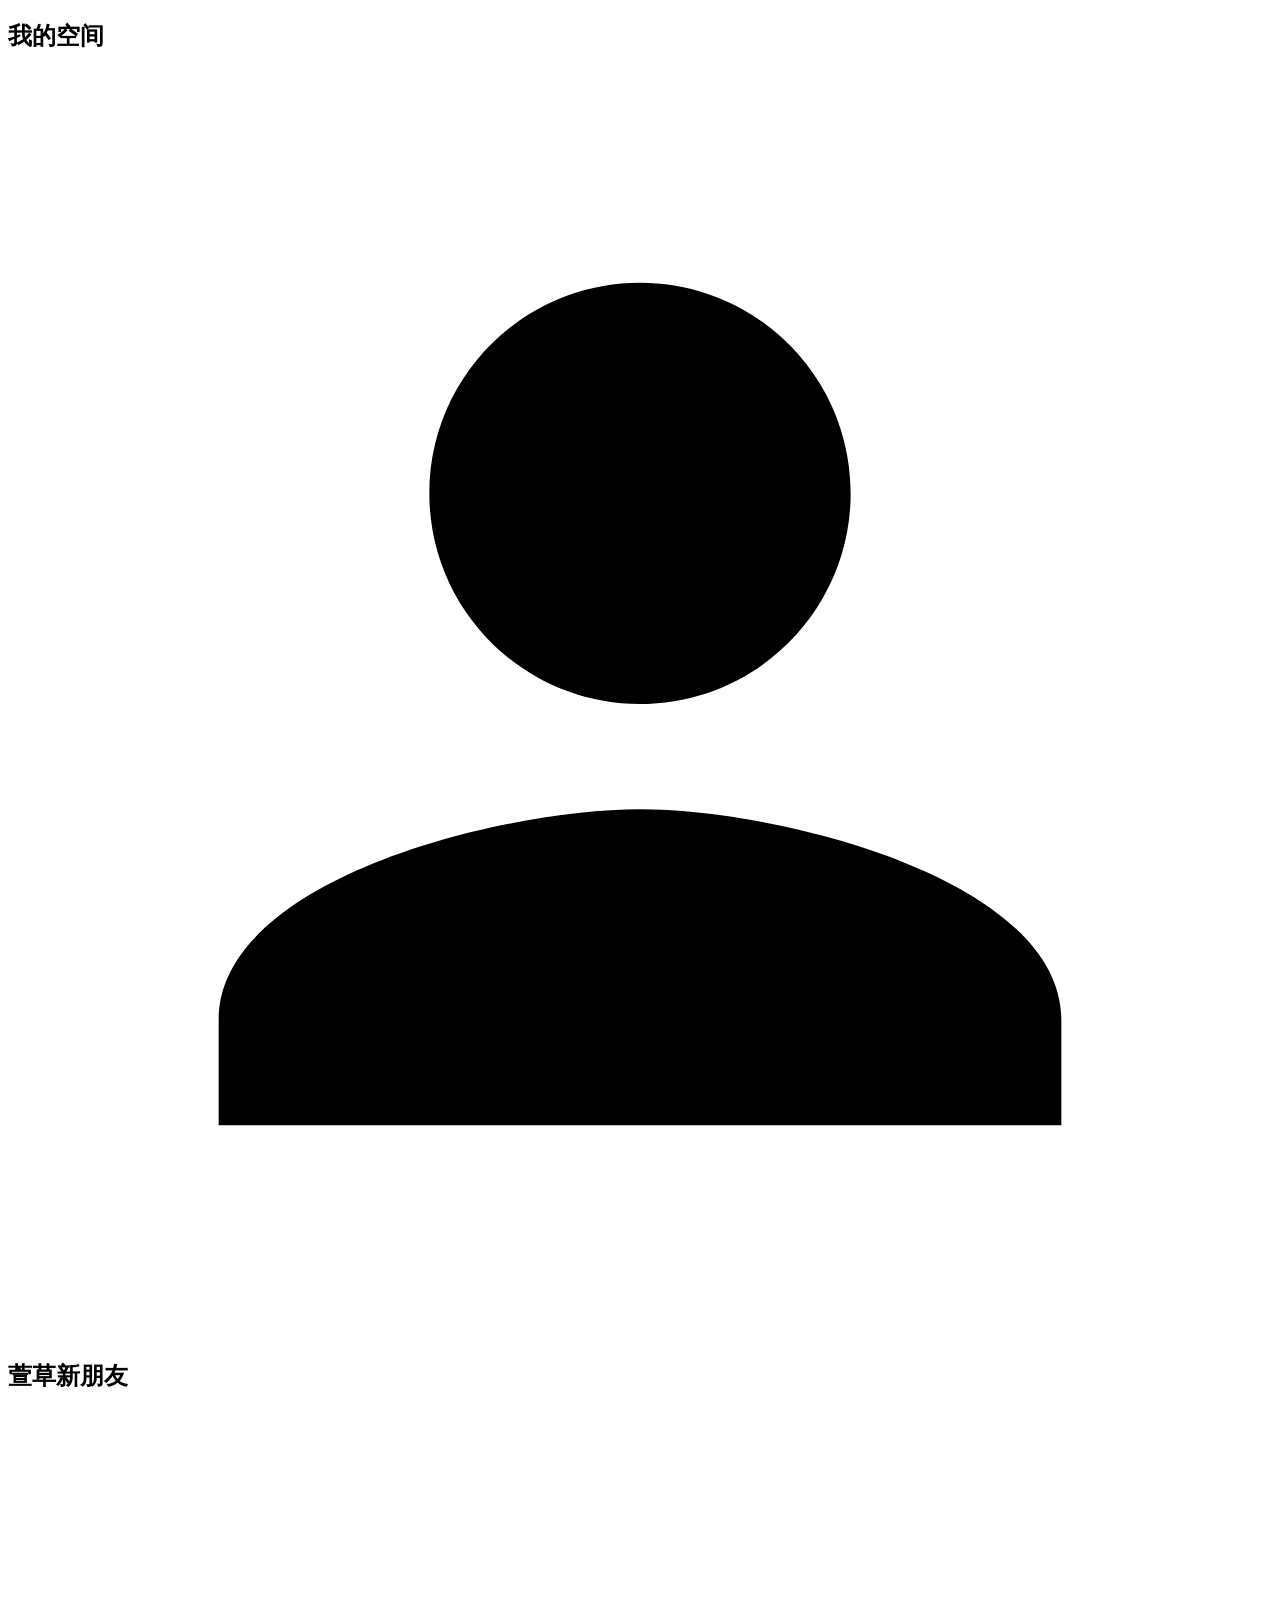
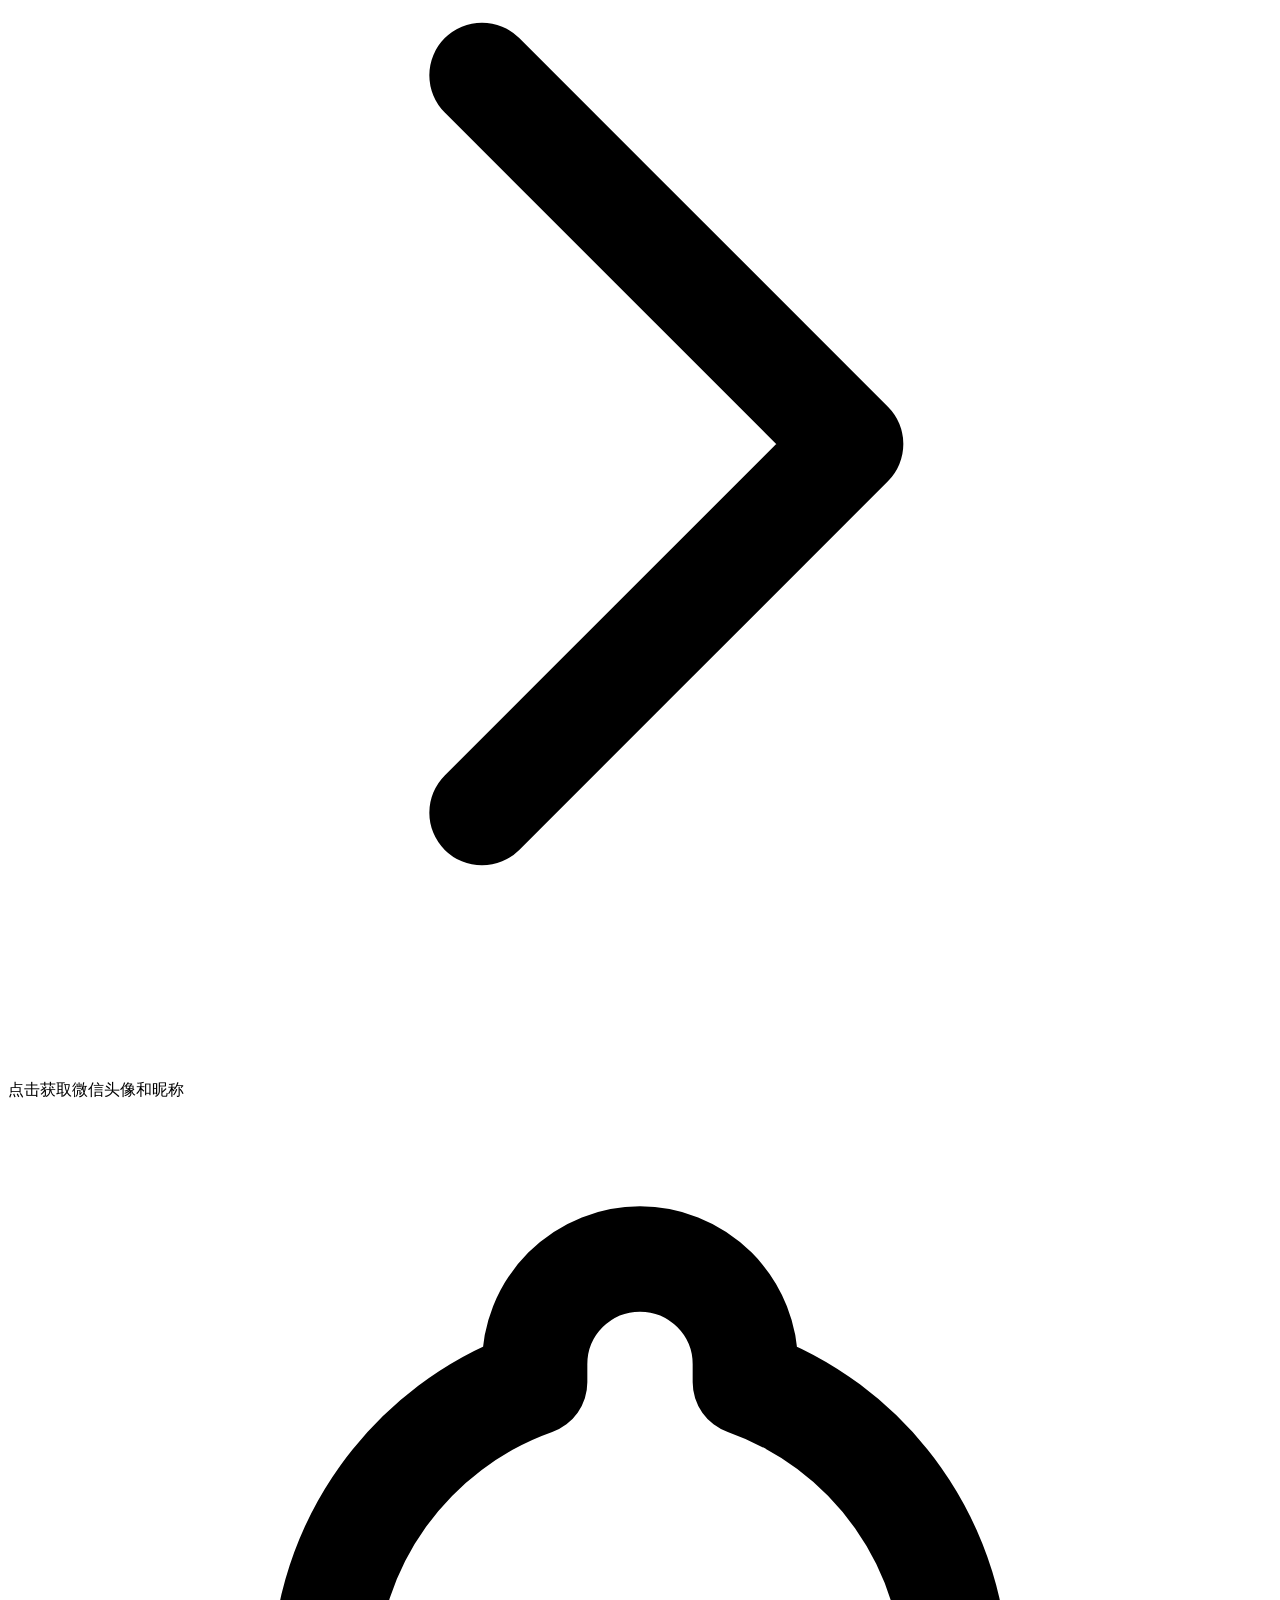
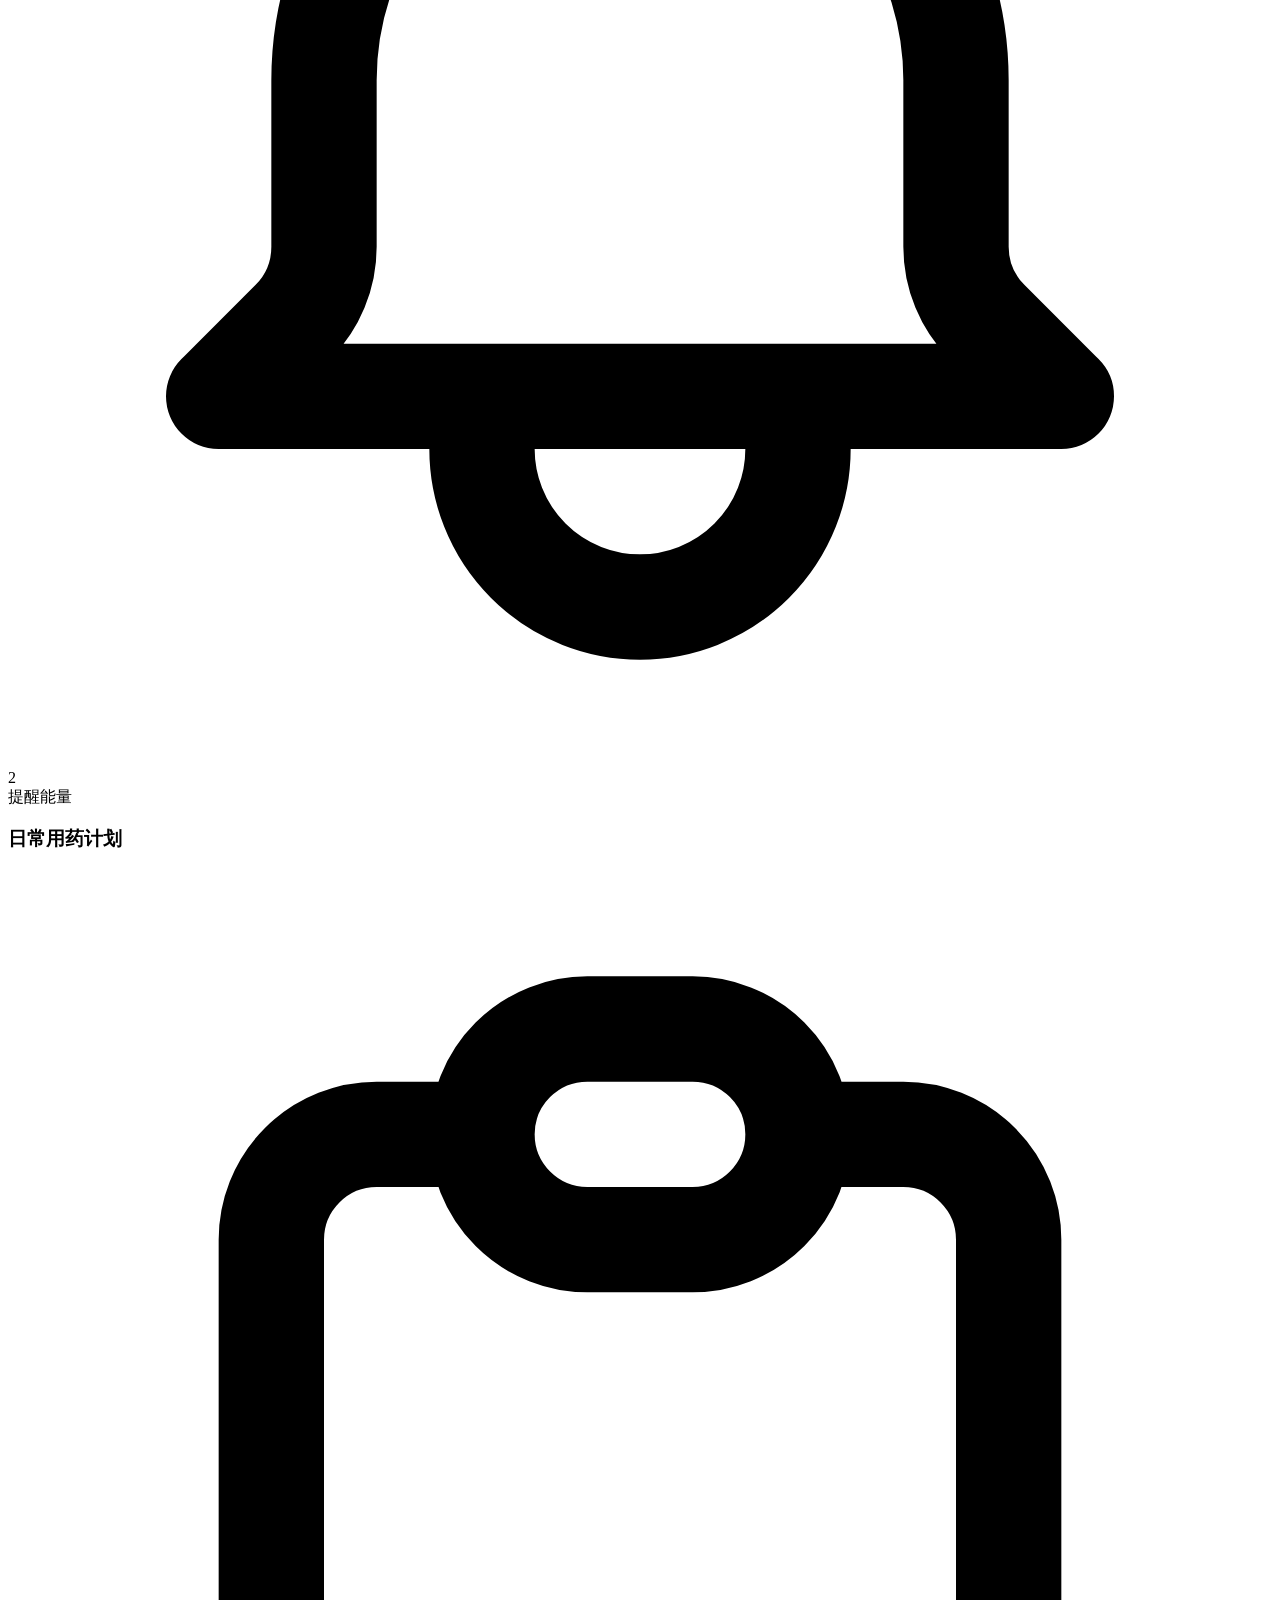
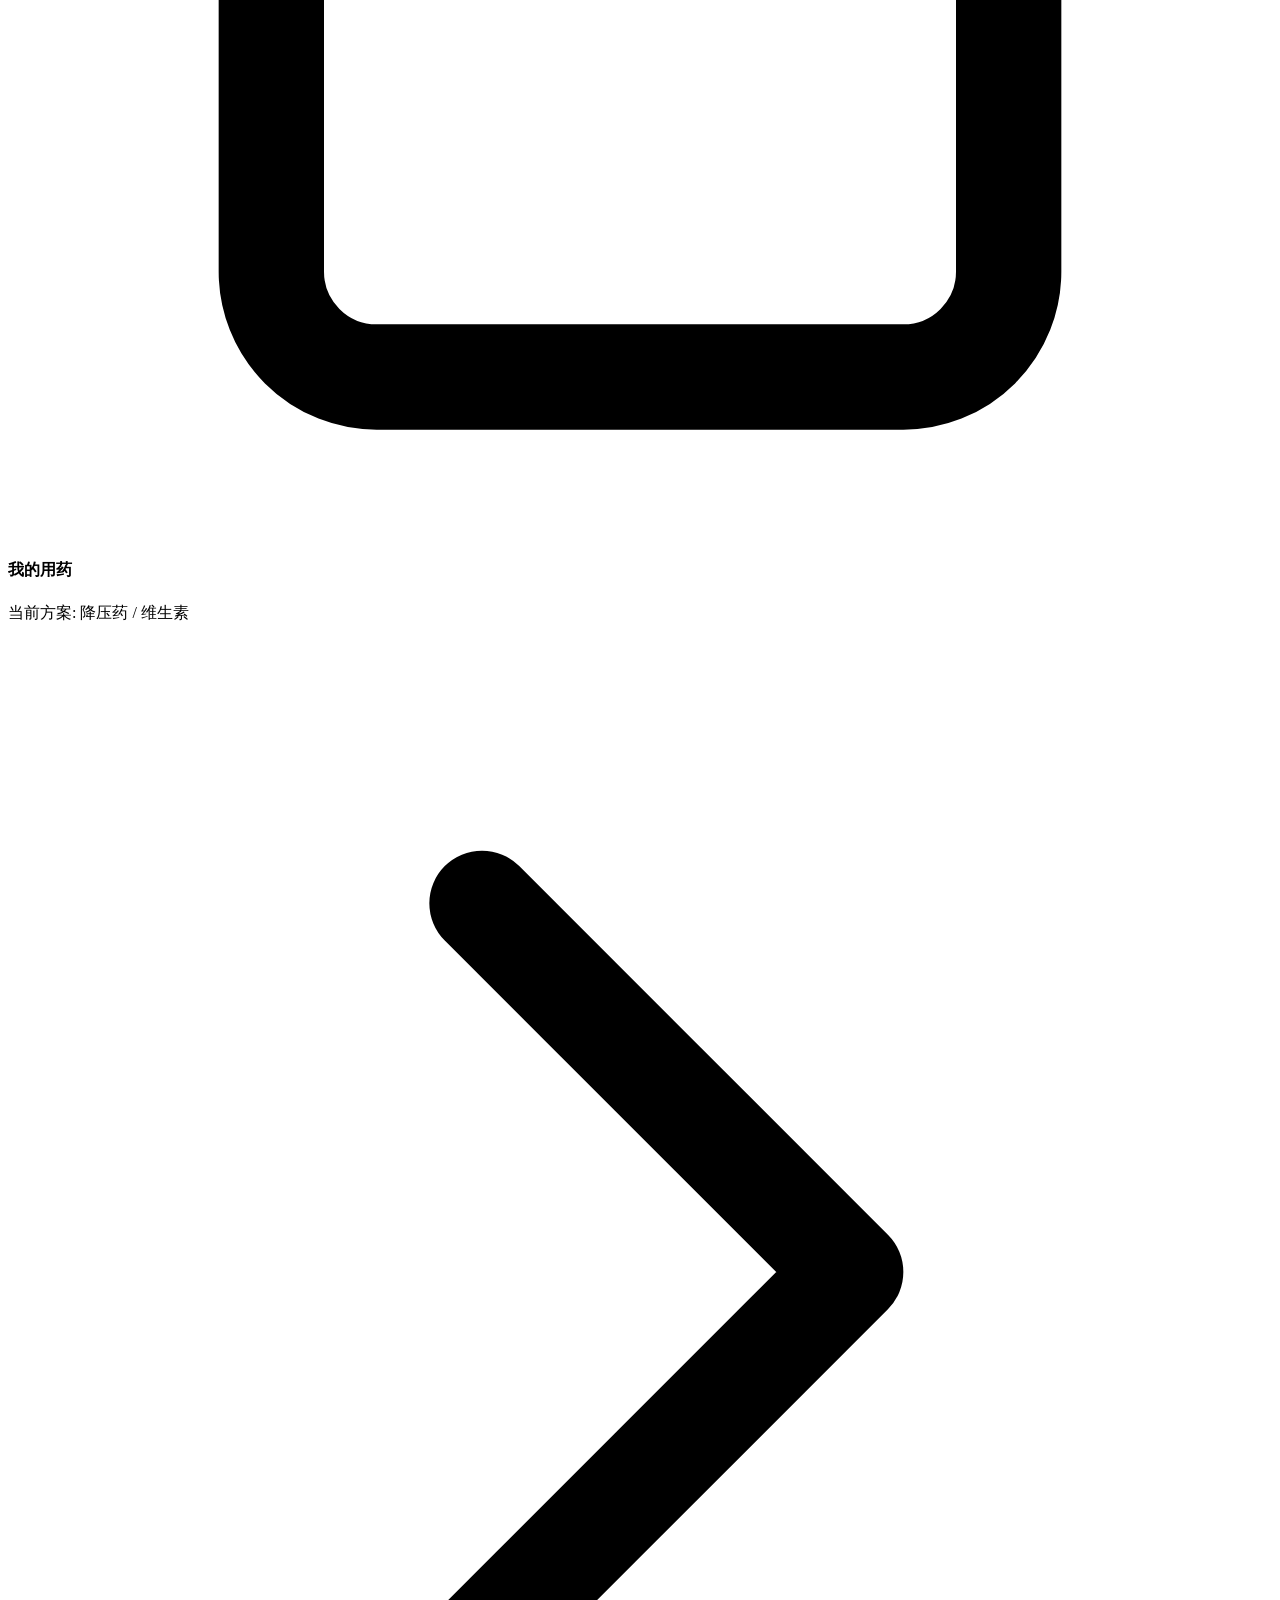
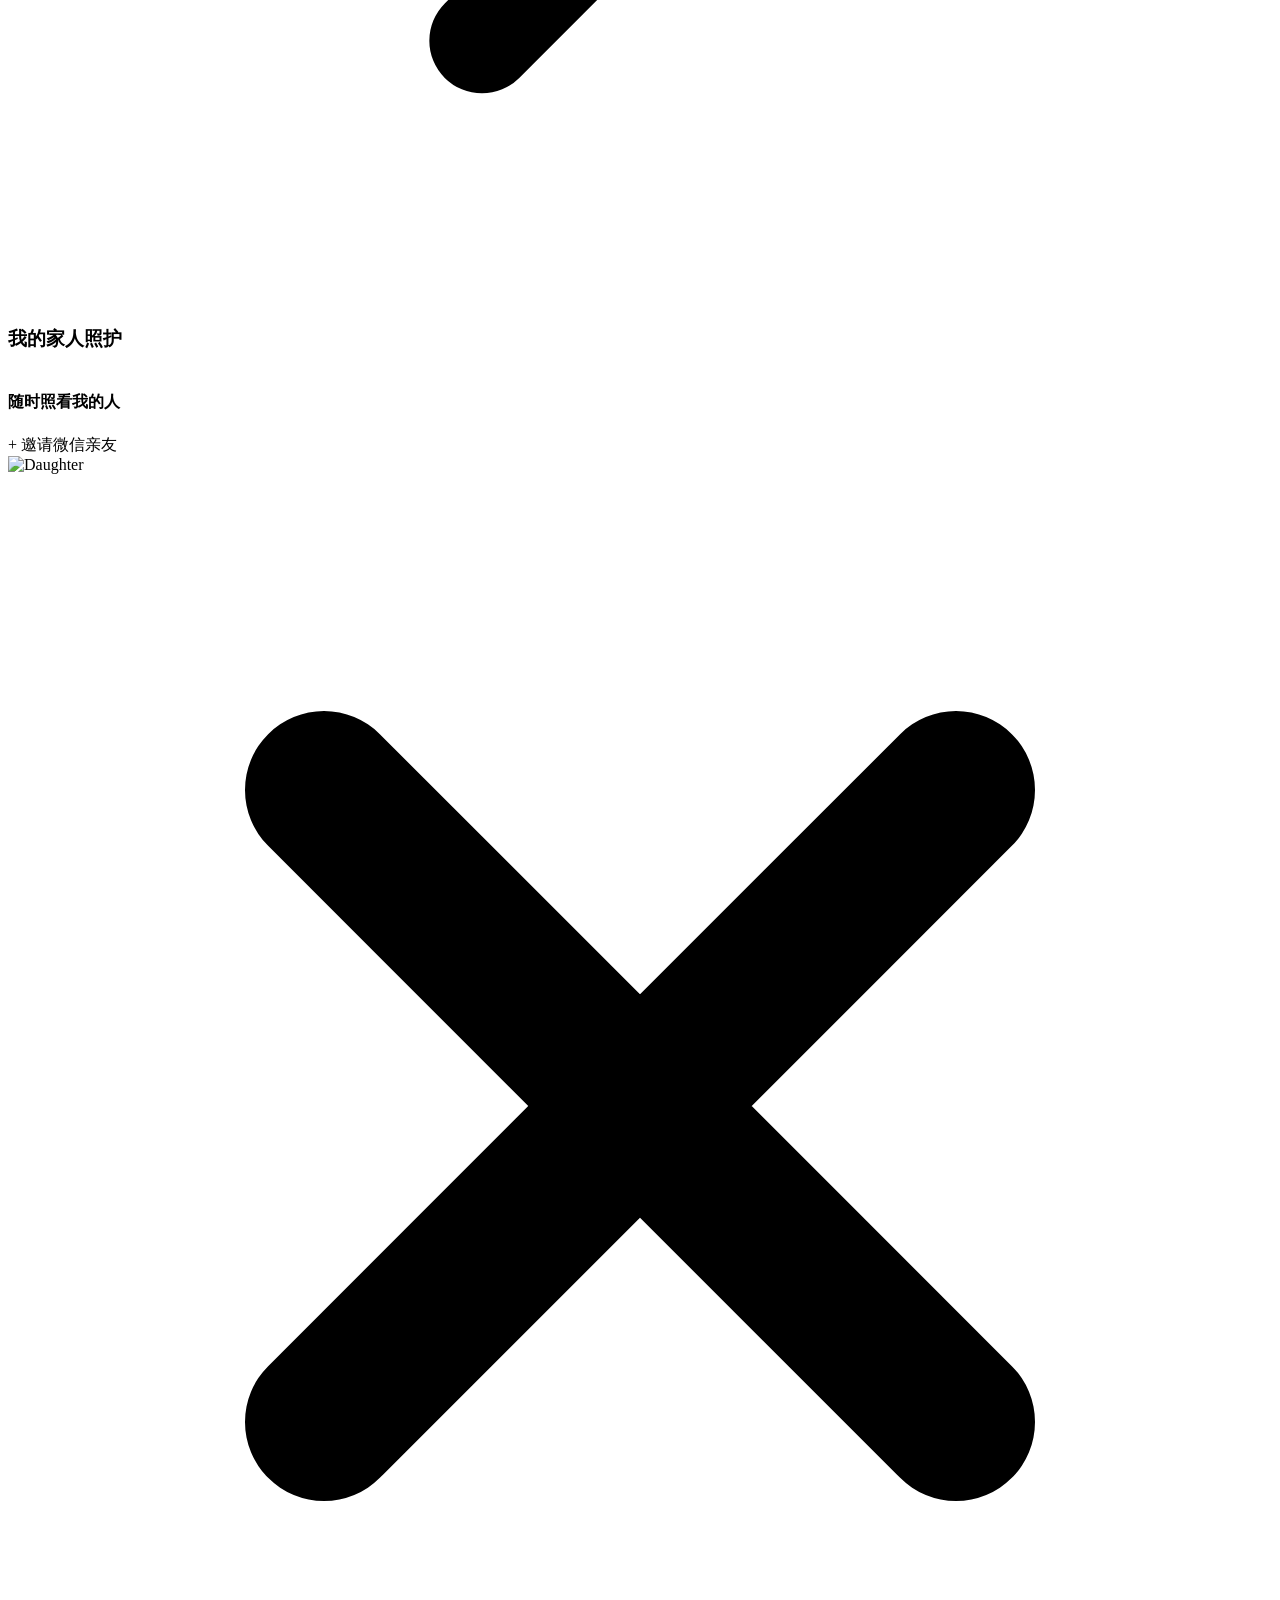
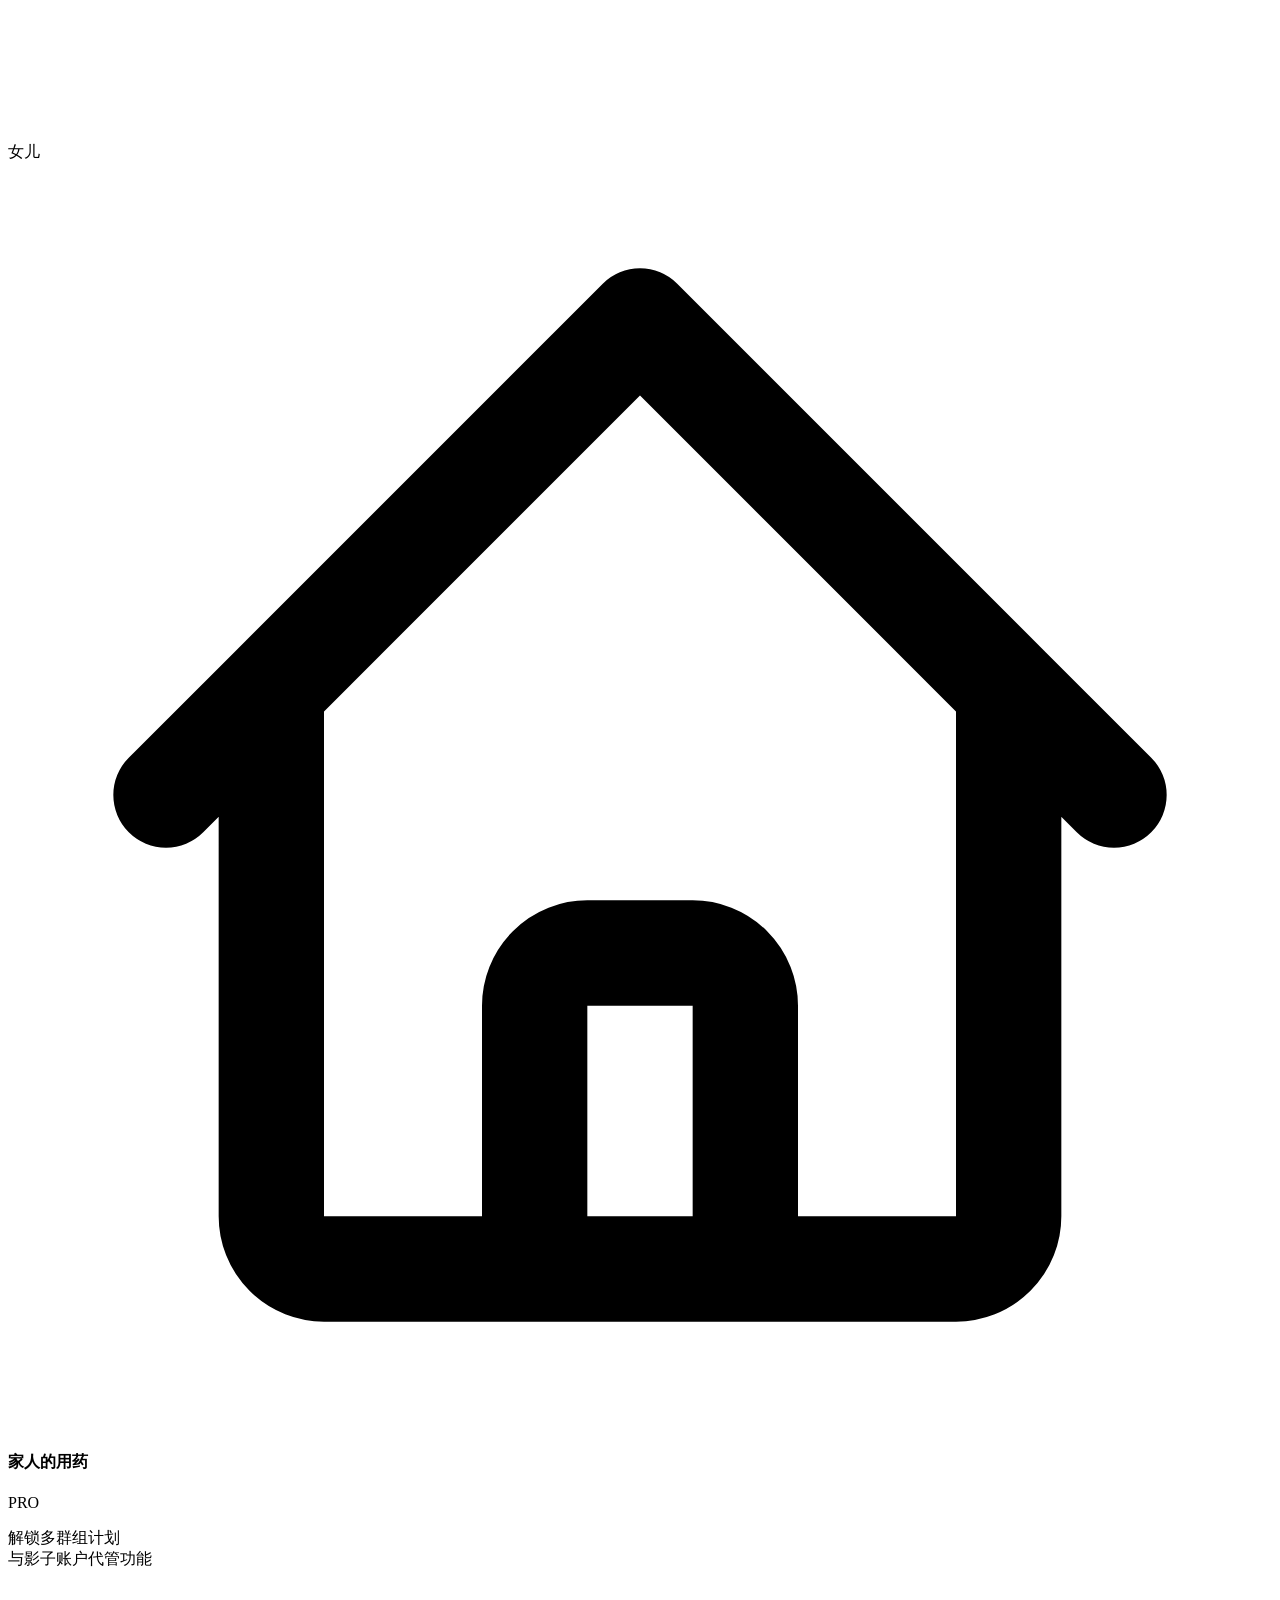
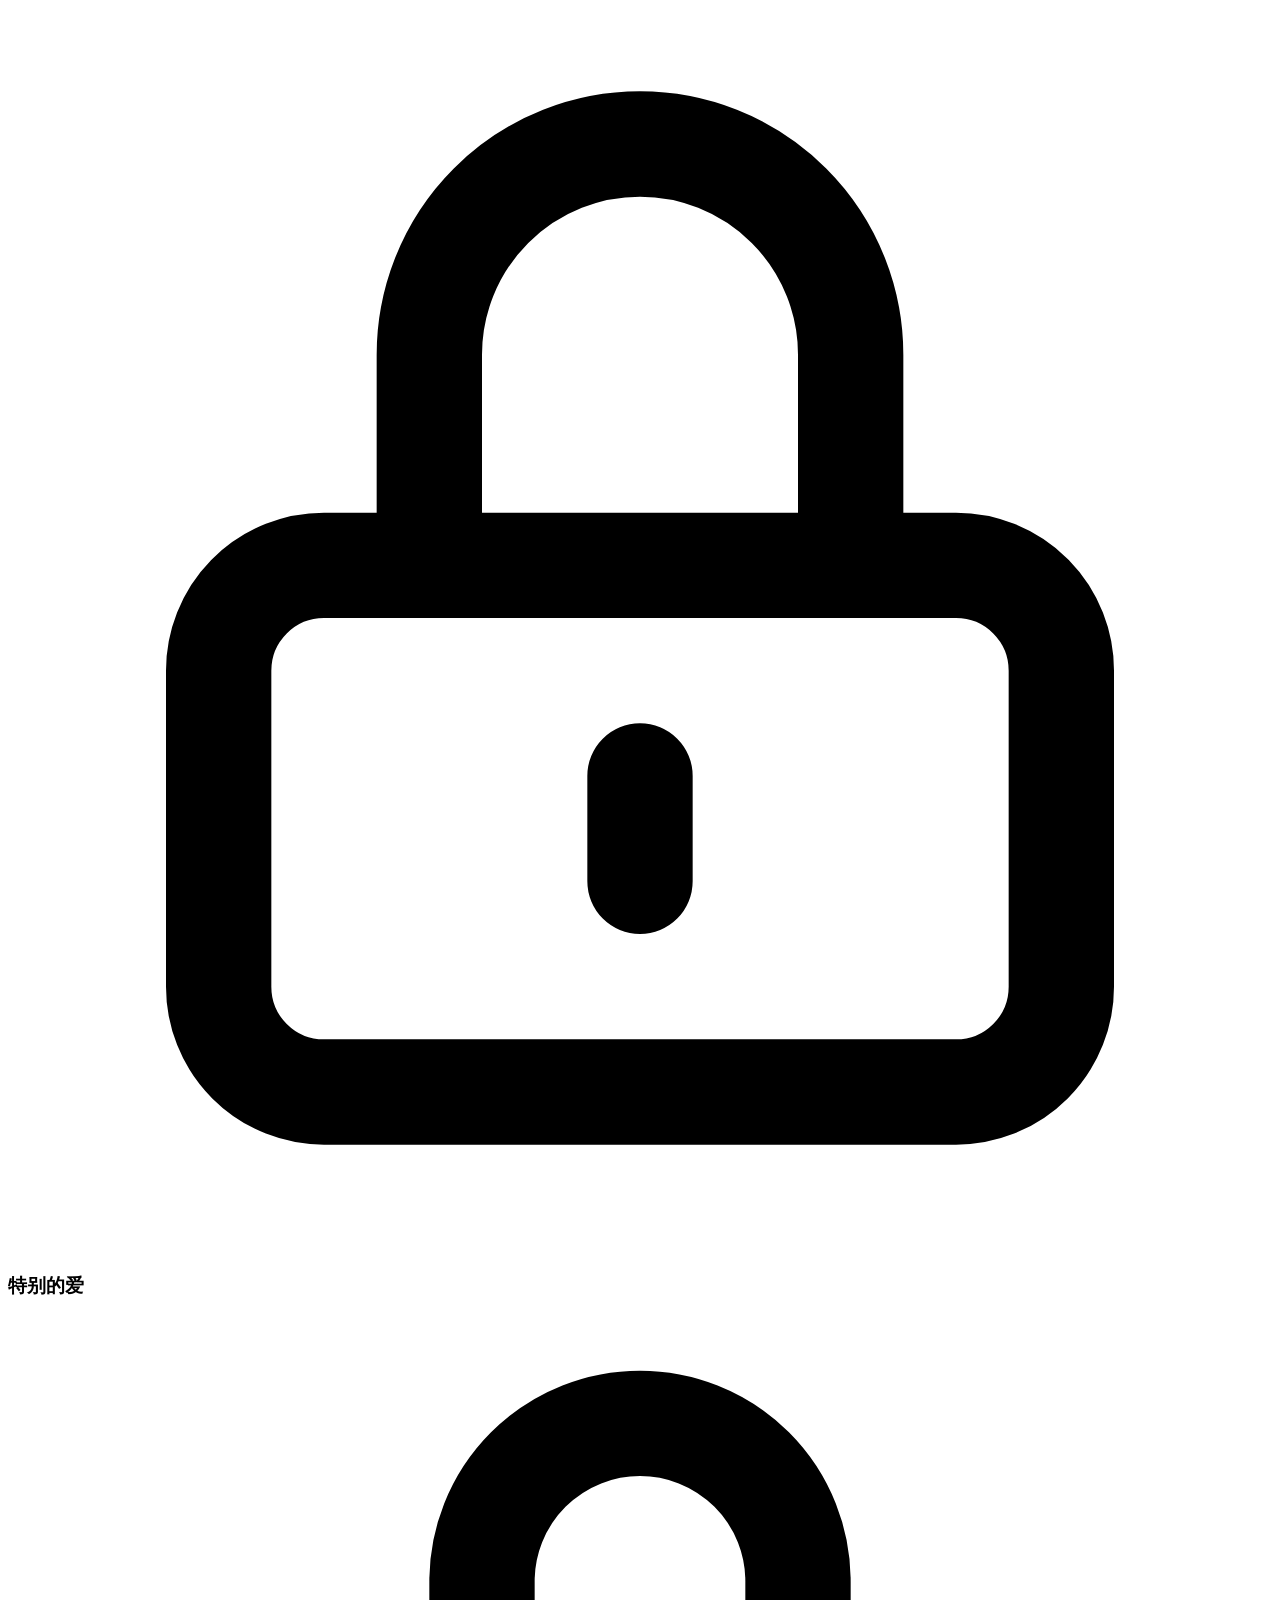
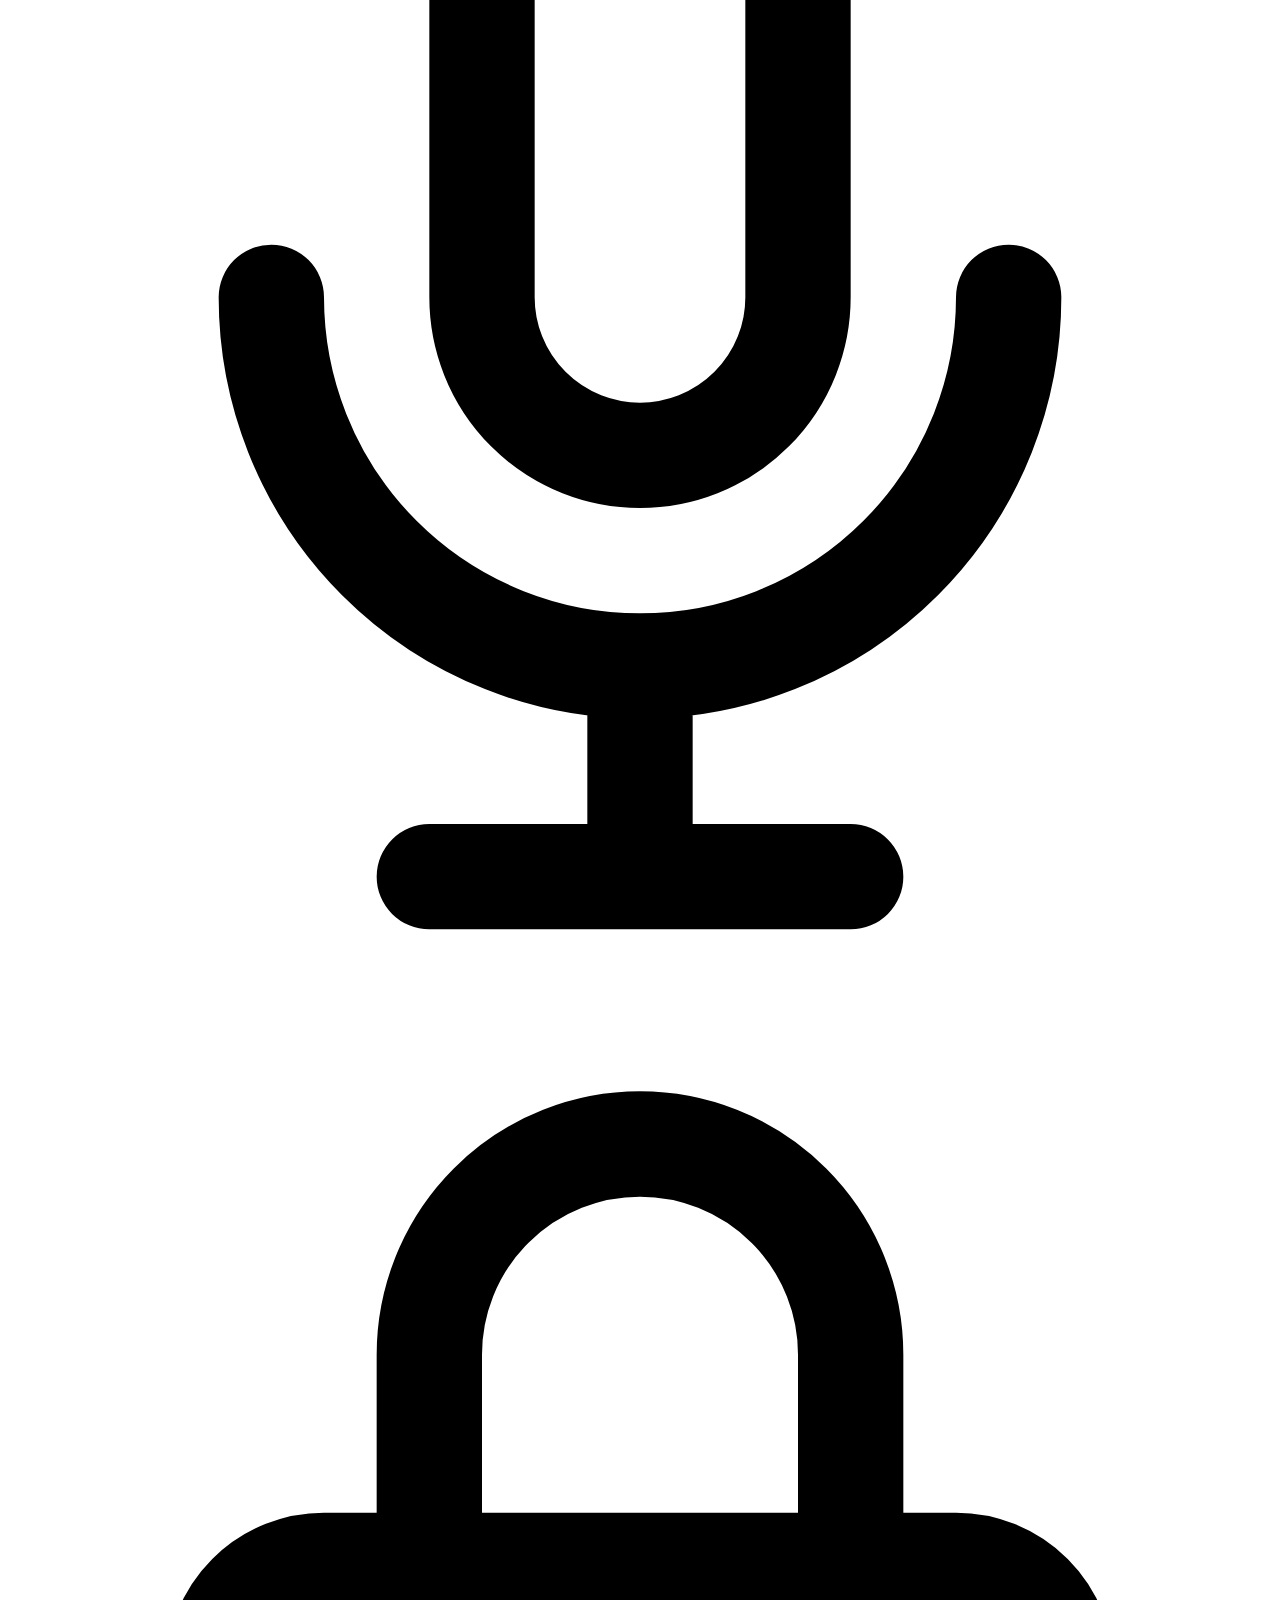
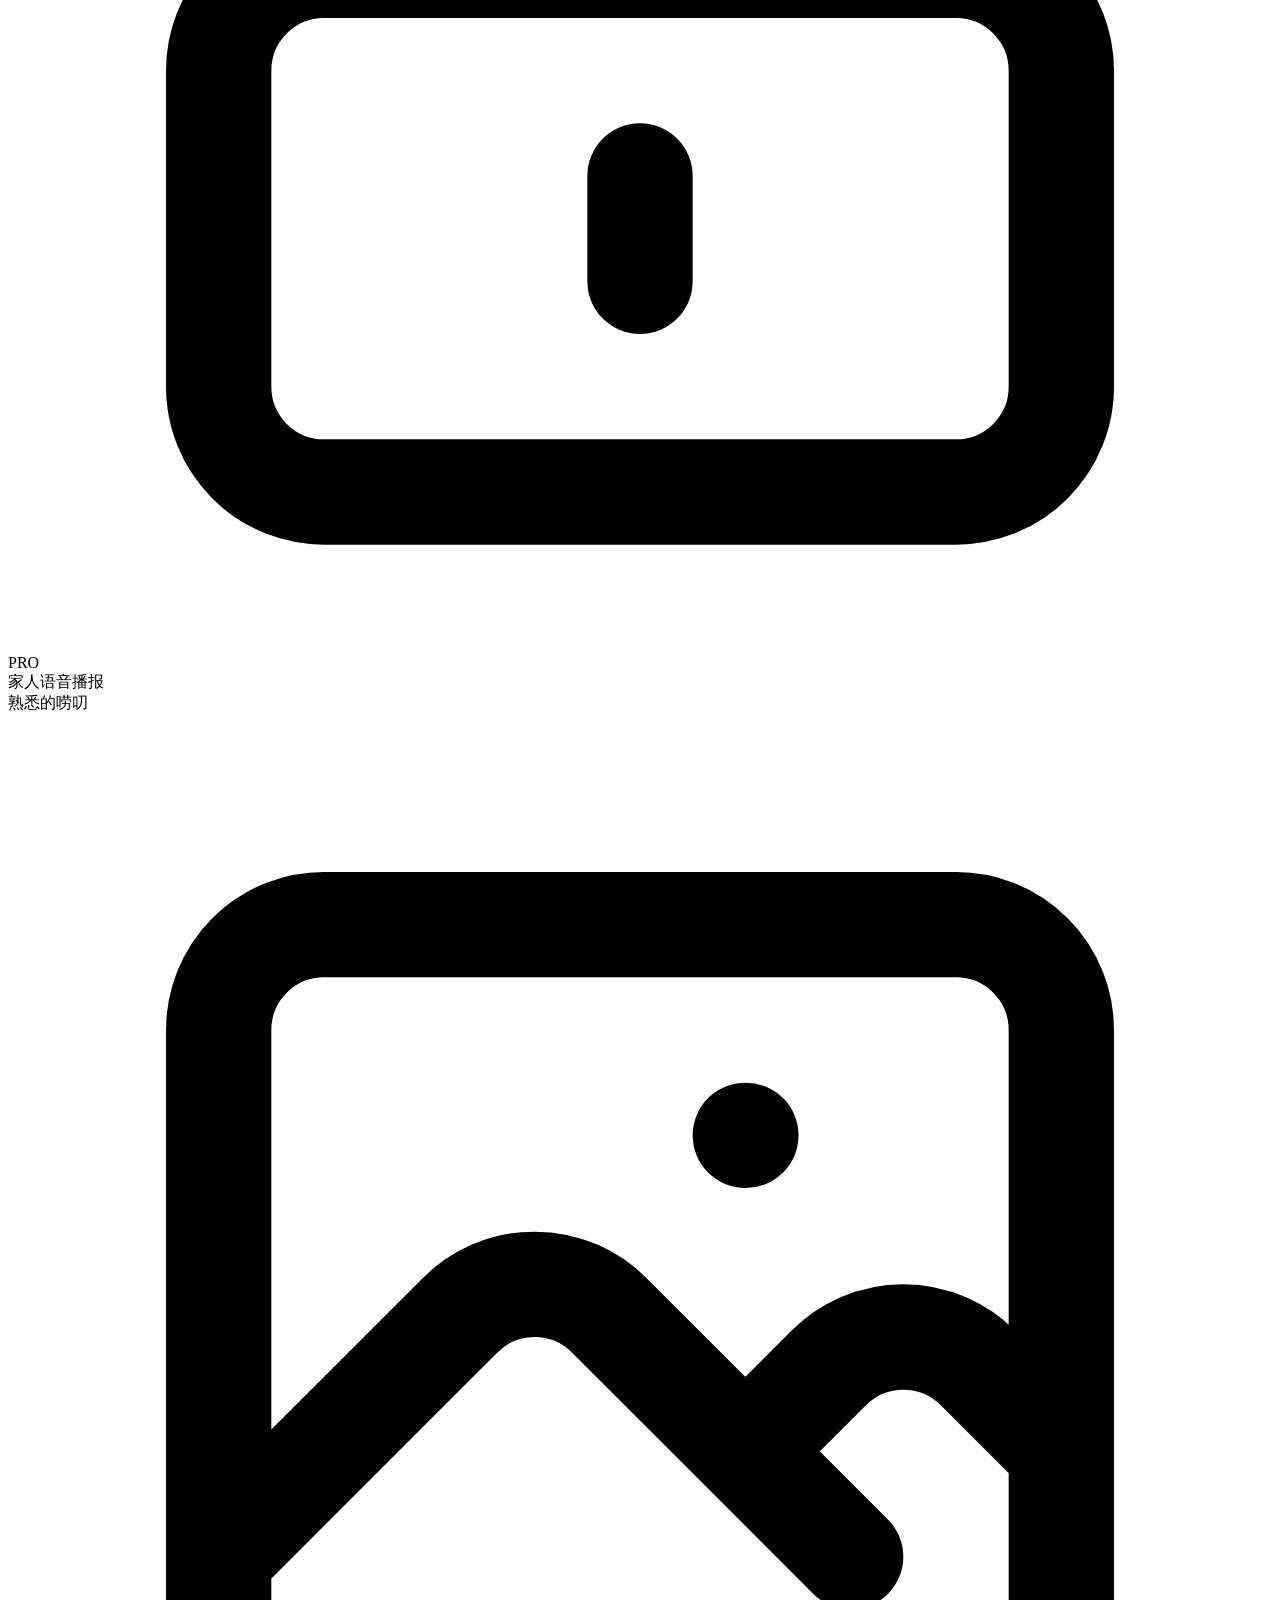
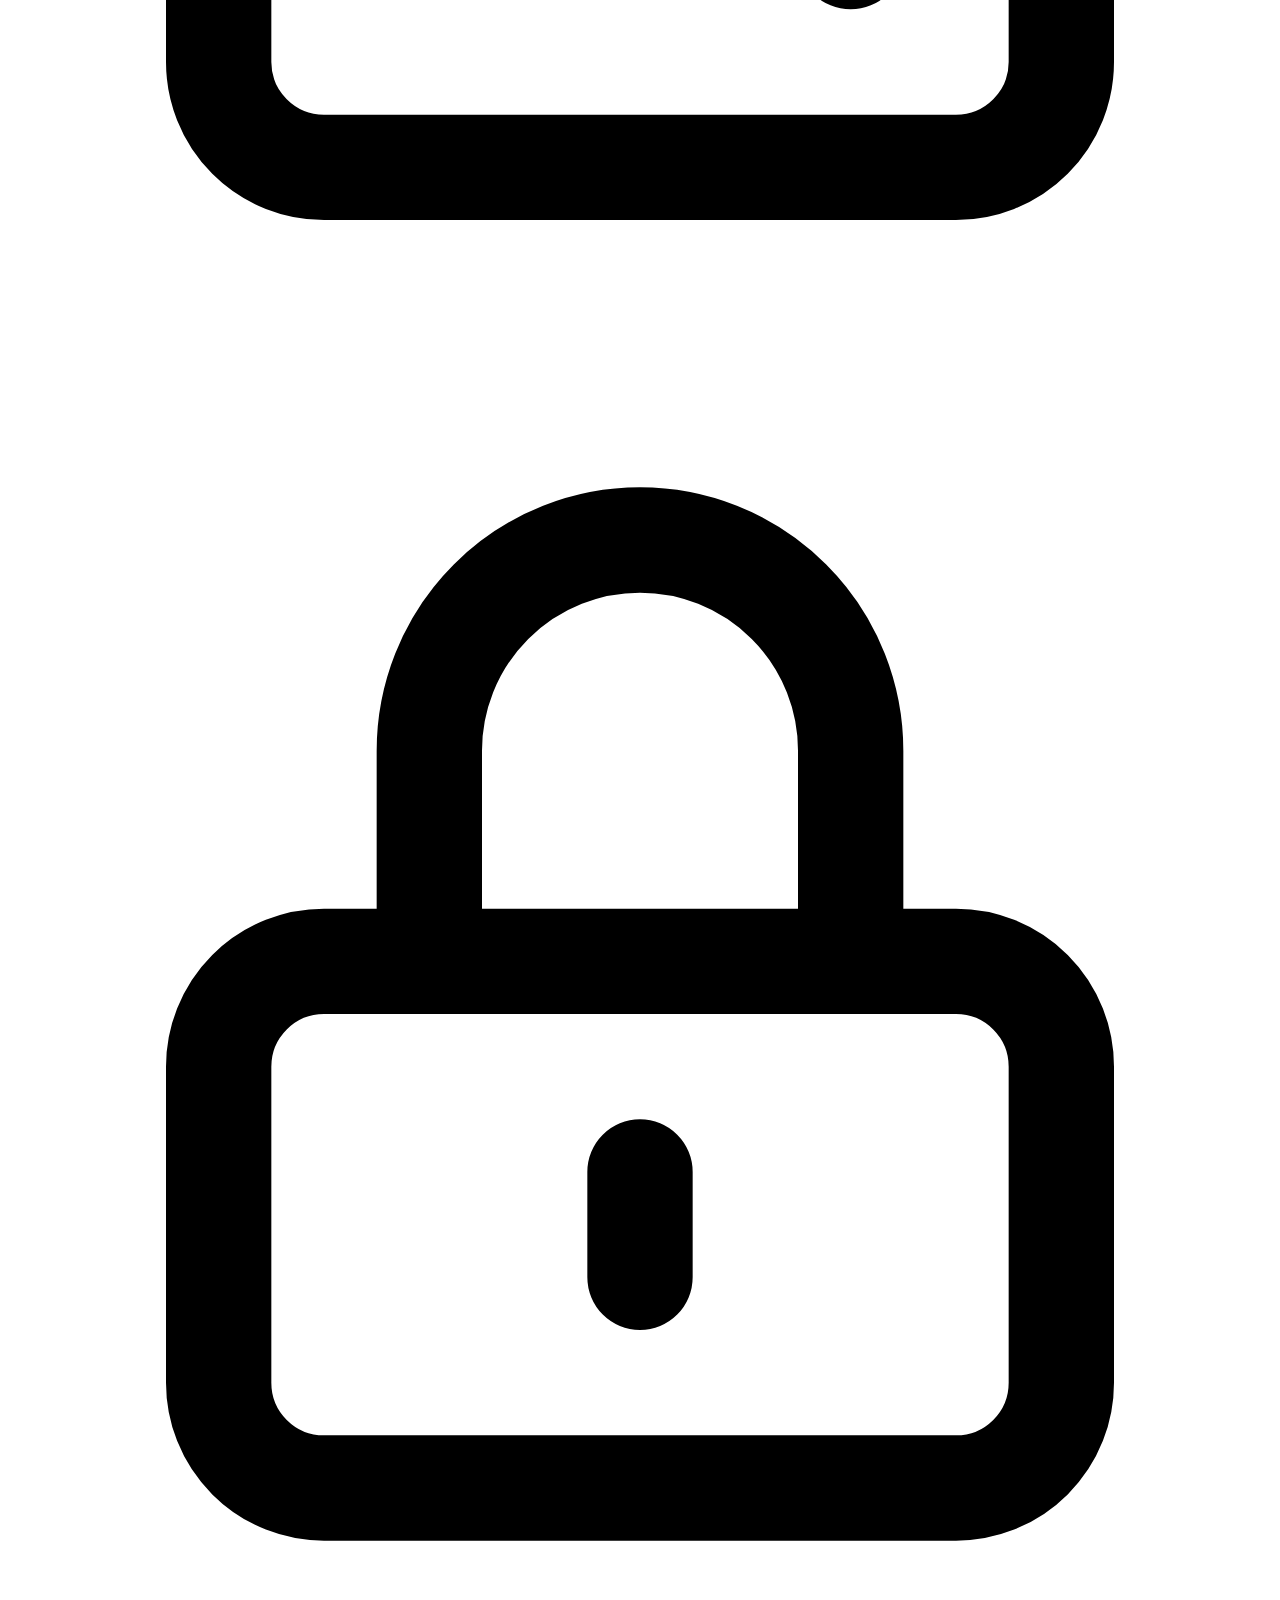
==== prototypes/daylily-daily/02-profile.html @ a8597903 "1" ====
<!DOCTYPE html>
<html lang="zh-CN" class="light">
<head>
  <meta charset="UTF-8">
  <meta name="viewport" content="width=device-width, initial-scale=1.0, maximum-scale=1.0, user-scalable=no">
  <title>萱草日签 - 我的</title>
  <link id="theme-css" rel="stylesheet" href="themes/default.css">
  <script src="https://cdn.tailwindcss.com"></script>
  <script>
    tailwind.config = {
      darkMode: 'class',
      theme: {
        extend: {
          colors: {
            brand: {
              primary: 'rgb(var(--brand-primary) / <alpha-value>)',
              secondary: 'rgb(var(--brand-secondary) / <alpha-value>)',
              'primary-muted': 'rgb(var(--brand-primary-muted) / <alpha-value>)',
            },
            surface: {
              base: 'rgb(var(--surface-base) / <alpha-value>)',
              container: 'rgb(var(--surface-container) / <alpha-value>)',
              elevated: 'rgb(var(--surface-elevated) / <alpha-value>)',
            },
            feedback: {
              success: 'rgb(var(--feedback-success) / <alpha-value>)',
              warning: 'rgb(var(--feedback-warning) / <alpha-value>)',
            }
          },
          boxShadow: {
            'brand-sm': '0 2px 4px -1px rgb(var(--shadow-color) / 0.06), 0 1px 2px -1px rgb(var(--shadow-color) / 0.04)',
            'brand-md': '0 4px 6px -1px rgb(var(--shadow-color) / 0.1), 0 2px 4px -2px rgb(var(--shadow-color) / 0.05)',
          }
        }
      }
    }
  </script>
  <style>
    .no-scrollbar::-webkit-scrollbar { display: none; }
    .no-scrollbar { -ms-overflow-style: none; scrollbar-width: none; }
    .active-overlay { position: relative; overflow: hidden; }
    .active-overlay::after { content: ''; position: absolute; inset: 0; background-color: rgba(0,0,0,0); transition: background-color 0.1s; pointer-events: none; }
    .active-overlay:active::after { background-color: rgba(0,0,0,0.08); }
    .pro-shimmer {
      background: linear-gradient(110deg, transparent 40%, rgba(255, 215, 0, 0.4) 50%, transparent 60%);
      background-size: 200% 100%;
      animation: shimmer 3s infinite linear;
    }
    @keyframes shimmer {
      0% { background-position: 200% 0; }
      100% { background-position: -200% 0; }
    }
  </style>
</head>
<body class="bg-neutral-100 flex items-center justify-center min-h-screen font-sans antialiased text-[#4A443F]">
  <!-- Mobile Container -->
  <div class="relative w-full max-w-[375px] h-[812px] bg-[#F9F7F3] shadow-2xl overflow-hidden flex flex-col border-[8px] border-neutral-900 rounded-[50px]">
    
    <!-- Header NavBar -->
    <div class="shrink-0 z-50 bg-[#F9F7F3]/80 backdrop-blur-md">
      <div class="h-11 w-full"></div>
      <div class="h-11 w-full flex items-center justify-between px-4 relative">
        <div class="w-20"></div>
        <h2 class="text-[17px] font-bold text-[#2D2926]">我的空间</h2>
        <!-- 胶囊菜单占位 -->
        <div class="w-[87px]"></div>
      </div>
    </div>

    <!-- Scrollable Body -->
    <div class="flex-1 overflow-y-auto no-scrollbar pb-28 px-4 mt-2">
      
      <!-- 1. 个人名片与成就看板 -->
      <section class="flex items-center justify-between mt-4">
        <div class="flex items-center active-overlay cursor-pointer p-1 -ml-1 rounded-2xl">
          <div class="w-16 h-16 rounded-full border-2 border-white shadow-sm bg-neutral-200 flex items-center justify-center">
            <svg class="w-8 h-8 text-neutral-400" fill="currentColor" viewBox="0 0 24 24"><path d="M12 12c2.21 0 4-1.79 4-4s-1.79-4-4-4-4 1.79-4 4 1.79 4 4 4zm0 2c-2.67 0-8 1.34-8 4v2h16v-2c0-2.66-5.33-4-8-4z"/></svg>
          </div>
          <div class="ml-4">
            <div class="flex items-center space-x-1">
              <h1 class="text-xl font-bold text-[#2D2926]">萱草新朋友</h1>
              <svg class="w-4 h-4 text-neutral-400" fill="none" stroke="currentColor" viewBox="0 0 24 24"><path stroke-linecap="round" stroke-linejoin="round" stroke-width="2" d="M9 5l7 7-7 7"></path></svg>
            </div>
            <div class="flex items-center mt-0.5">
              <span class="text-[11px] text-[#8C847E] font-medium">点击获取微信头像和昵称</span>
            </div>
          </div>
        </div>
        
        <!-- 提醒能量 (Subscription Message Gamification) -->
        <div class="flex flex-col items-center bg-white shadow-sm rounded-xl p-2 active-overlay cursor-pointer">
          <div class="relative w-8 h-8 flex items-center justify-center">
            <svg class="w-6 h-6 text-brand-primary" fill="none" stroke="currentColor" viewBox="0 0 24 24"><path stroke-linecap="round" stroke-linejoin="round" stroke-width="2" d="M15 17h5l-1.405-1.405A2.032 2.032 0 0118 14.158V11a6.002 6.002 0 00-4-5.659V5a2 2 0 10-4 0v.341C7.67 6.165 6 8.388 6 11v3.159c0 .538-.214 1.055-.595 1.436L4 17h5m6 0v1a3 3 0 11-6 0v-1m6 0H9"></path></svg>
            <div class="absolute -top-1 -right-1 bg-feedback-warning text-white text-[8px] font-bold w-4 h-4 rounded-full flex items-center justify-center border border-white">2</div>
          </div>
          <span class="text-[9px] text-[#8C847E] font-medium mt-1">提醒能量</span>
        </div>
      </section>

      <!-- 2. 用药与照护枢纽 (Care Network Hub) -->
      <section class="mt-8 space-y-4">
        <h3 class="text-sm font-bold text-[#2D2926] px-1">日常用药计划</h3>
        
        <!-- 常态免费入口：我的计划 -->
        <div class="bg-white rounded-[24px] p-5 shadow-brand-sm active-overlay flex items-center justify-between cursor-pointer">
          <div class="flex items-center">
            <div class="w-10 h-10 rounded-full bg-blue-50 flex items-center justify-center text-blue-500">
              <svg class="w-5 h-5" fill="none" stroke="currentColor" viewBox="0 0 24 24"><path stroke-linecap="round" stroke-linejoin="round" stroke-width="2" d="M9 5H7a2 2 0 00-2 2v12a2 2 0 002 2h10a2 2 0 002-2V7a2 2 0 00-2-2h-2M9 5a2 2 0 002 2h2a2 2 0 002-2M9 5a2 2 0 012-2h2a2 2 0 012 2"></path></svg>
            </div>
            <div class="ml-4">
              <h4 class="text-base font-bold text-[#2D2926]">我的用药</h4>
              <p class="text-[11px] text-[#8C847E] font-medium mt-0.5">当前方案: 降压药 / 维生素</p>
            </div>
          </div>
          <svg class="w-5 h-5 text-neutral-300" fill="none" stroke="currentColor" viewBox="0 0 24 24"><path stroke-linecap="round" stroke-linejoin="round" stroke-width="2" d="M9 5l7 7-7 7"></path></svg>
        </div>

        <h3 class="text-sm font-bold text-[#2D2926] px-1 mt-6">我的家人照护</h3>

        <!-- 常态免费：邀请家人监督我 -->
        <div class="bg-white rounded-[24px] p-5 shadow-brand-sm active-overlay space-y-3">
          <div class="flex items-center justify-between">
            <h4 class="text-[13px] font-bold text-[#2D2926]">随时照看我的人</h4>
            <span class="text-[11px] text-brand-primary font-bold bg-brand-primary/10 px-2 py-0.5 rounded-full cursor-pointer">+ 邀请微信亲友</span>
          </div>
          <div class="flex items-center space-x-3 pt-1">
             <!-- Family Member 1 -->
             <div class="relative group cursor-pointer">
                <img class="w-10 h-10 rounded-full border border-neutral-100" src="https://api.dicebear.com/7.x/notionists/svg?seed=Lily&backgroundColor=fed7aa" alt="Daughter">
                <div class="absolute -top-1 -right-1 w-3.5 h-3.5 bg-neutral-200 rounded-full flex items-center justify-center border border-white cursor-pointer hover:bg-feedback-warning">
                   <svg class="w-2 h-2 text-white" fill="none" stroke="currentColor" viewBox="0 0 24 24"><path stroke-linecap="round" stroke-linejoin="round" stroke-width="3" d="M6 18L18 6M6 6l12 12"></path></svg>
                </div>
                <div class="text-[9px] text-center mt-1 font-medium text-[#8C847E]">女儿</div>
             </div>
          </div>
        </div>

        <!-- PRO 功能：创建照护组 / 管理他人计划 -->
        <div class="relative bg-gradient-to-br from-[#1C1A19] to-[#2D2926] rounded-[24px] p-5 shadow-brand-md overflow-hidden active-overlay cursor-pointer mt-3">
          <div class="absolute inset-0 pro-shimmer pointer-events-none"></div>
          <div class="relative z-10 flex items-center justify-between">
            <div class="flex items-center">
              <div class="w-10 h-10 rounded-full bg-yellow-500/20 flex items-center justify-center text-yellow-400">
                <svg class="w-5 h-5" fill="none" stroke="currentColor" viewBox="0 0 24 24"><path stroke-linecap="round" stroke-linejoin="round" stroke-width="2" d="M3 12l2-2m0 0l7-7 7 7M5 10v10a1 1 0 001 1h3m10-11l2 2m-2-2v10a1 1 0 01-1 1h-3m-6 0a1 1 0 001-1v-4a1 1 0 011-1h2a1 1 0 011 1v4a1 1 0 001 1m-6 0h6"></path></svg>
              </div>
              <div class="ml-4">
                <div class="flex items-center space-x-1.5">
                   <h4 class="text-base font-bold text-[#F9F7F3]">家人的用药</h4>
                   <span class="bg-yellow-400 text-yellow-900 text-[9px] font-black px-1.5 py-0.5 rounded uppercase tracking-wider">PRO</span>
                </div>
                <p class="text-[11px] text-[#F9F7F3]/70 font-medium mt-0.5 leading-snug">解锁多群组计划<br>与影子账户代管功能</p>
              </div>
            </div>
            <div class="w-8 h-8 rounded-full bg-white/10 flex items-center justify-center">
               <svg class="w-4 h-4 text-white" fill="none" stroke="currentColor" viewBox="0 0 24 24"><path stroke-linecap="round" stroke-linejoin="round" stroke-width="2" d="M12 15v2m-6 4h12a2 2 0 002-2v-6a2 2 0 00-2-2H6a2 2 0 00-2 2v6a2 2 0 002 2zm10-10V7a4 4 0 00-8 0v4h8z"></path></svg>
            </div>
          </div>
        </div>
      </section>

      <!-- 3. 亲情定制包 (Pro Services) -->
      <section class="mt-8">
        <h3 class="text-sm font-bold text-[#2D2926] px-1 mb-4">特别的爱</h3>
        <div class="grid grid-cols-2 gap-3 opacity-60">
          <div class="bg-white rounded-2xl p-4 border border-neutral-100 shadow-none active-overlay space-y-2 cursor-pointer relative overflow-hidden group">
            <div class="absolute inset-0 bg-neutral-50/50 pointer-events-none transition-colors group-active:bg-transparent"></div>
            <div class="relative z-10 flex justify-between items-start">
               <div class="w-8 h-8 rounded-full bg-neutral-100 text-neutral-400 flex items-center justify-center grayscale">
                 <svg class="w-4 h-4" fill="none" stroke="currentColor" viewBox="0 0 24 24"><path stroke-linecap="round" stroke-linejoin="round" stroke-width="2" d="M19 11a7 7 0 01-7 7m0 0a7 7 0 01-7-7m7 7v4m0 0H8m4 0h4m-4-8a3 3 0 01-3-3V5a3 3 0 116 0v6a3 3 0 01-3 3z"></path></svg>
               </div>
               <span class="bg-neutral-200 text-neutral-500 text-[8px] font-black px-1 rounded uppercase flex items-center"><svg class="w-2.5 h-2.5 mr-0.5 inline-block" fill="none" stroke="currentColor" viewBox="0 0 24 24"><path stroke-linecap="round" stroke-linejoin="round" stroke-width="2" d="M12 15v2m-6 4h12a2 2 0 002-2v-6a2 2 0 00-2-2H6a2 2 0 00-2 2v6a2 2 0 002 2zm10-10V7a4 4 0 00-8 0v4h8z"></path></svg>PRO</span>
            </div>
            <div class="relative z-10">
               <div class="text-[13px] font-bold text-[#8C847E]">家人语音播报</div>
               <div class="text-[10px] text-neutral-400 mt-0.5">熟悉的唠叨</div>
            </div>
          </div>
          
          <div class="bg-white rounded-2xl p-4 border border-neutral-100 shadow-none active-overlay space-y-2 cursor-pointer relative overflow-hidden group">
            <div class="absolute inset-0 bg-neutral-50/50 pointer-events-none transition-colors group-active:bg-transparent"></div>
            <div class="relative z-10 flex justify-between items-start">
               <div class="w-8 h-8 rounded-full bg-neutral-100 text-neutral-400 flex items-center justify-center grayscale">
                 <svg class="w-4 h-4" fill="none" stroke="currentColor" viewBox="0 0 24 24"><path stroke-linecap="round" stroke-linejoin="round" stroke-width="2" d="M4 16l4.586-4.586a2 2 0 012.828 0L16 16m-2-2l1.586-1.586a2 2 0 012.828 0L20 14m-6-6h.01M6 20h12a2 2 0 002-2V6a2 2 0 00-2-2H6a2 2 0 00-2 2v12a2 2 0 002 2z"></path></svg>
               </div>
               <span class="bg-neutral-200 text-neutral-500 text-[8px] font-black px-1 rounded uppercase flex items-center"><svg class="w-2.5 h-2.5 mr-0.5 inline-block" fill="none" stroke="currentColor" viewBox="0 0 24 24"><path stroke-linecap="round" stroke-linejoin="round" stroke-width="2" d="M12 15v2m-6 4h12a2 2 0 002-2v-6a2 2 0 00-2-2H6a2 2 0 00-2 2v6a2 2 0 002 2zm10-10V7a4 4 0 00-8 0v4h8z"></path></svg>PRO</span>
            </div>
            <div class="relative z-10">
               <div class="text-[13px] font-bold text-[#8C847E]">家庭背景照</div>
               <div class="text-[10px] text-neutral-400 mt-0.5">点缀打卡光阴</div>
            </div>
          </div>
        </div>
      </section>

      <!-- 4. 基础设置 -->
      <section class="mt-8 mb-4">
         <div class="bg-white rounded-2xl shadow-sm divide-y divide-neutral-50 px-4">
            <div class="py-4 flex justify-between items-center active-overlay cursor-pointer">
               <span class="text-[13px] font-bold text-[#2D2926]">防打扰设置</span>
               <svg class="w-4 h-4 text-neutral-300" fill="none" stroke="currentColor" viewBox="0 0 24 24"><path stroke-linecap="round" stroke-linejoin="round" stroke-width="2" d="M9 5l7 7-7 7"></path></svg>
            </div>
            <div class="py-4 flex justify-between items-center active-overlay cursor-pointer">
               <span class="text-[13px] font-bold text-[#2D2926]">使用帮助与反馈</span>
               <svg class="w-4 h-4 text-neutral-300" fill="none" stroke="currentColor" viewBox="0 0 24 24"><path stroke-linecap="round" stroke-linejoin="round" stroke-width="2" d="M9 5l7 7-7 7"></path></svg>
            </div>
         </div>
      </section>

    </div>

    <!-- 5. 底部导航栏 (Merged Style from Home Page) -->
    <div class="absolute bottom-0 w-full h-[50px] bg-[#F9F7F3]/95 backdrop-blur-xl border-t border-black/5 flex justify-around items-center px-2 z-[60] mb-[env(safe-area-inset-bottom)]">
      <div class="flex flex-col items-center justify-center w-1/3 text-[#8C847E] active-overlay py-1 cursor-pointer">
        <svg class="w-6 h-6 mb-0.5" fill="none" stroke="currentColor" viewBox="0 0 24 24"><path stroke-linecap="round" stroke-linejoin="round" stroke-width="2" d="M8 7V3m8 4V3m-9 8h10M5 21h14a2 2 0 002-2V7a2 2 0 00-2-2H5a2 2 0 00-2 2v12a2 2 0 002 2z"></path></svg>
        <span class="text-[9px] font-bold scale-90">日历</span>
      </div>
      
      <div class="flex flex-col items-center justify-center w-1/3 text-[#8C847E] active-overlay py-1 cursor-pointer" onclick="window.location.href='01-home.html'">
        <svg class="w-6 h-6 mb-0.5" fill="none" stroke="currentColor" viewBox="0 0 24 24"><path stroke-linecap="round" stroke-linejoin="round" stroke-width="2" d="M3 12l2-2m0 0l7-7 7 7M5 10v10a1 1 0 001 1h3m10-11l2 2m-2-2v10a1 1 0 01-1 1h-3m-6 0a1 1 0 001-1v-4a1 1 0 011-1h2a1 1 0 011 1v4a1 1 0 001 1m-6 0h6"></path></svg>
        <span class="text-[9px] font-bold scale-90">首页</span>
      </div>

      <!-- Active: 我的 -->
      <div class="flex flex-col items-center justify-center w-1/3 text-brand-primary active-overlay py-1">
        <svg class="w-6 h-6 mb-0.5" fill="currentColor" viewBox="0 0 24 24"><path d="M12 12c2.21 0 4-1.79 4-4s-1.79-4-4-4-4 1.79-4 4 1.79 4 4 4zm0 2c-2.67 0-8 1.34-8 4v2h16v-2c0-2.66-5.33-4-8-4z"/></svg>
        <span class="text-[9px] font-bold scale-90">我的</span>
      </div>
    </div>

    <!-- 安全区底色适配 -->
    <div class="absolute bottom-0 w-full h-[env(safe-area-inset-bottom)] bg-[#F9F7F3]"></div>

    <!-- 安全区提示条 (iOS Home Indicator) -->
    <div class="absolute bottom-1 w-1/3 h-1.5 bg-neutral-300 rounded-full left-1/2 -translate-x-1/2 opacity-50"></div>

  </div>
</body>
</html>
---- prototypes/daylily-daily/themes/default.css ----
:root {
  --brand-primary: 234 88 12;     /* 暖橙 */
  --brand-secondary: 20 184 166;  /* 青绿 */
  --brand-primary-muted: 255 237 213; 
  
  --shadow-color: 68 64 60; 

  --surface-base: 250 249 248; 
  --surface-container: 255 255 255;
  --surface-elevated: 255 255 255;

  --content-primary: 41 37 36; 
  --content-secondary: 120 113 108; 
  --content-inverse: 255 255 255;

  --border-subtle: 231 229 228; 

  --feedback-success: 16 185 129;
  --feedback-success-bg: 209 250 229;
  --feedback-success-text: 6 95 70;
  
  --feedback-warning: 245 158 11;
  --feedback-warning-bg: 254 243 199;
  --feedback-warning-text: 146 64 14;
}

.dark {
  --brand-primary: 249 115 22;     
  --brand-secondary: 45 212 191; 
  --brand-primary-muted: 67 20 7;  
  
  --shadow-color: 0 0 0; 

  --surface-base: 28 25 23;      
  --surface-container: 41 37 36; 
  --surface-elevated: 68 64 60;  

  --content-primary: 245 245 244; 
  --content-secondary: 168 162 158; 
  --content-inverse: 28 25 23;

  --border-subtle: 68 64 60; 

  --feedback-success-bg: 6 78 59;
  --feedback-success-text: 167 243 208;
  
  --feedback-warning-bg: 120 53 15;
  --feedback-warning-text: 253 230 138;
}
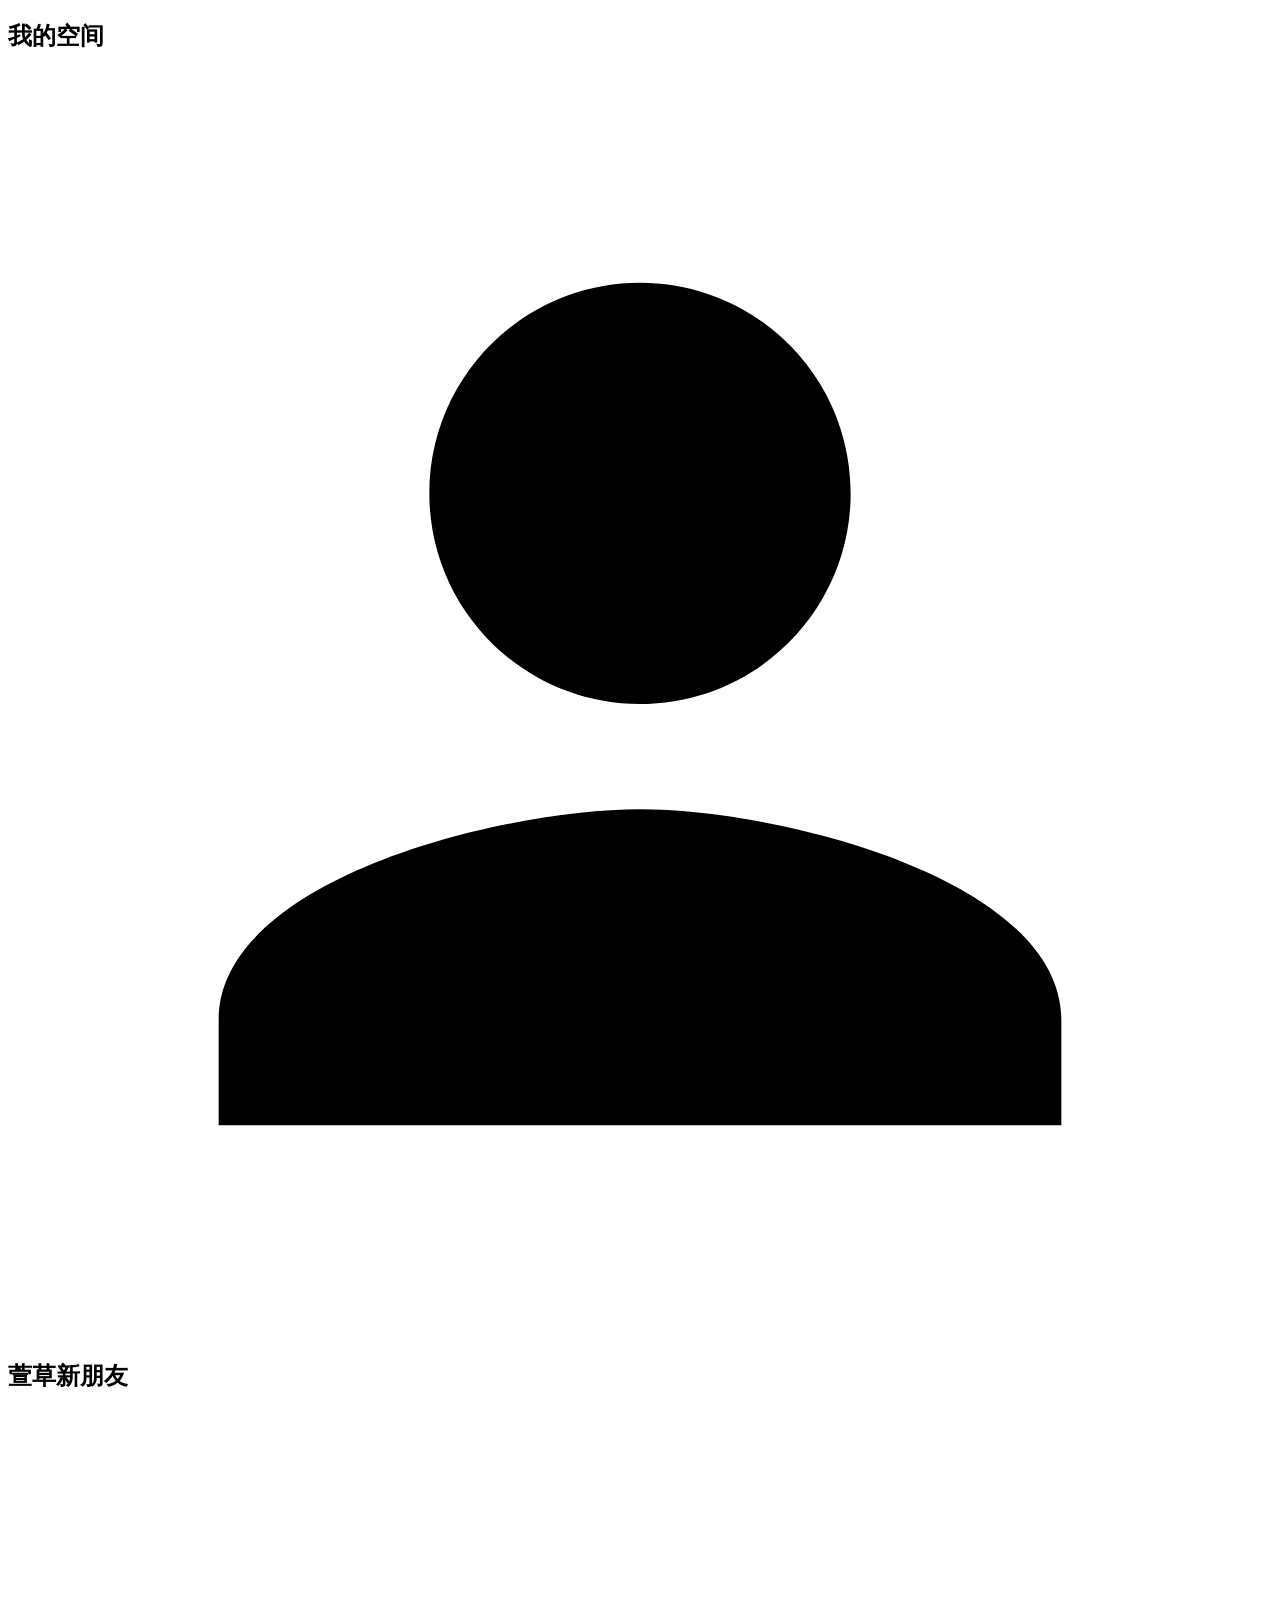
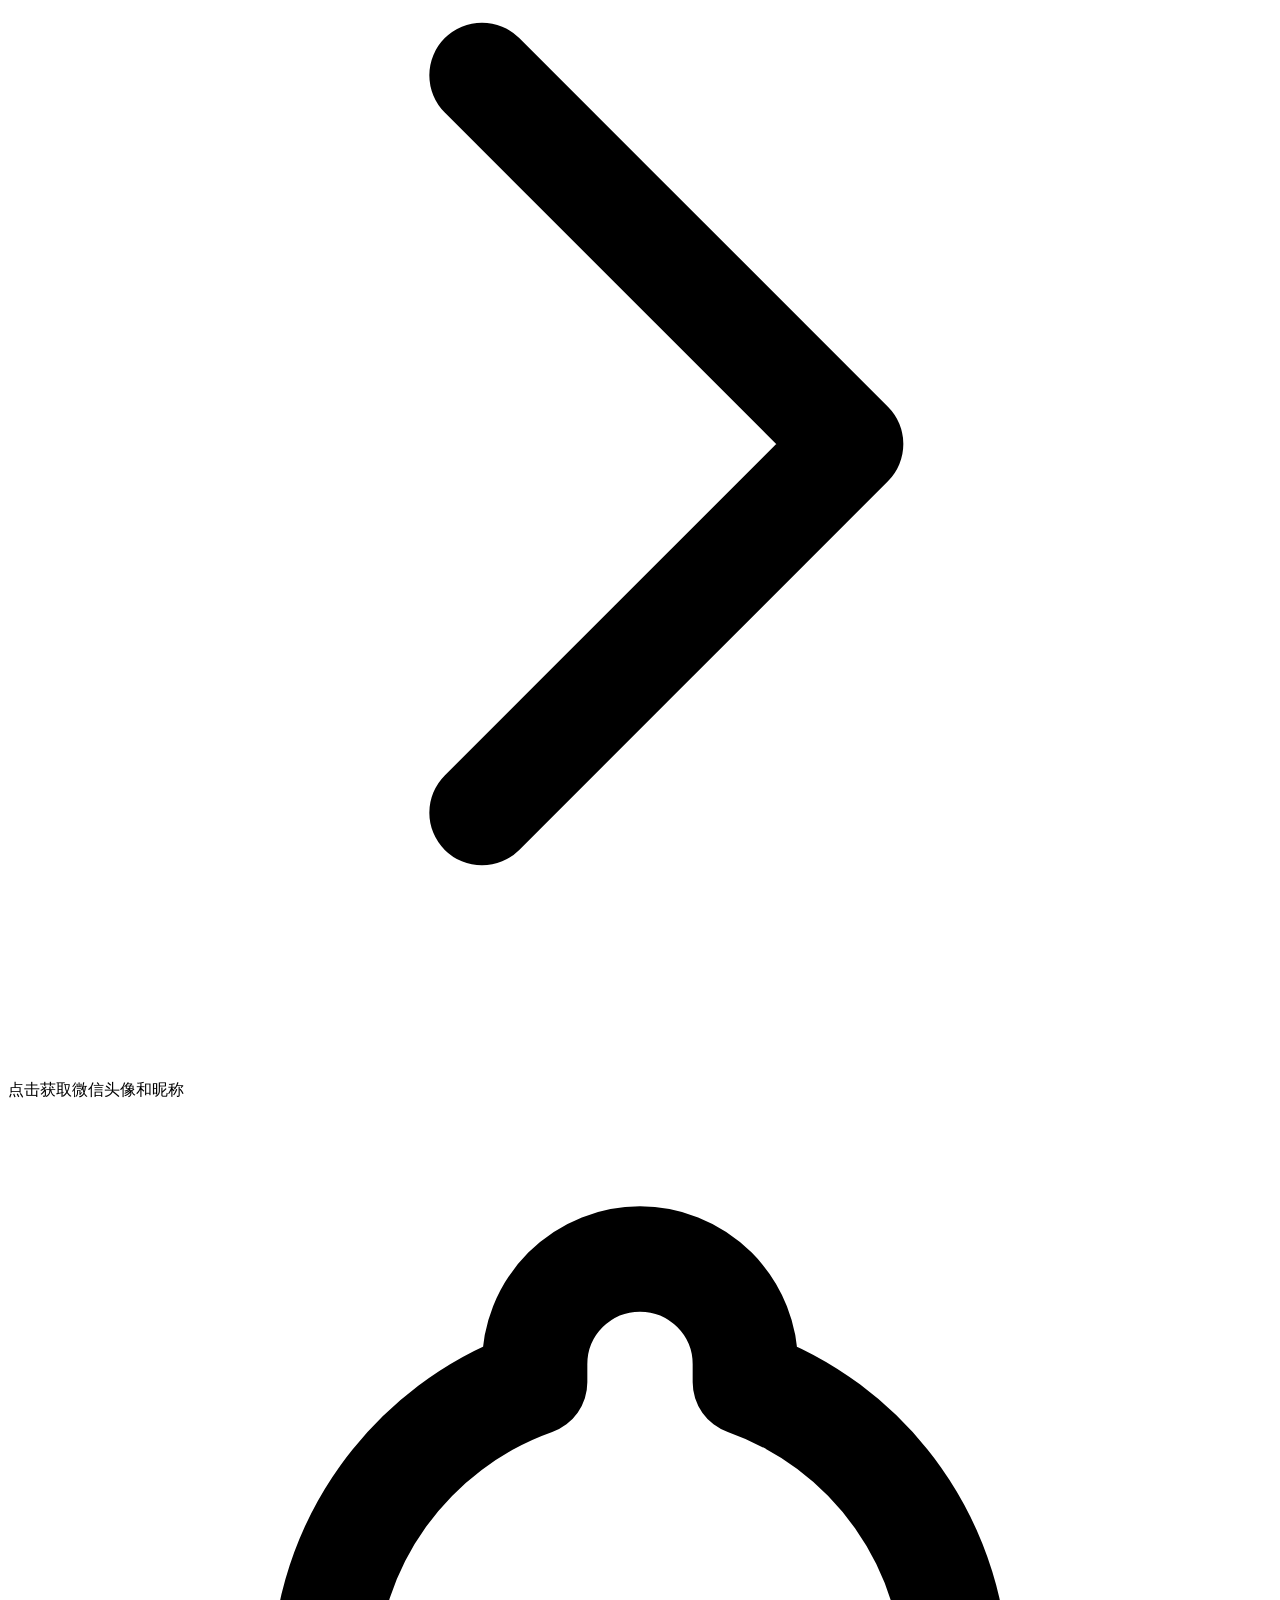
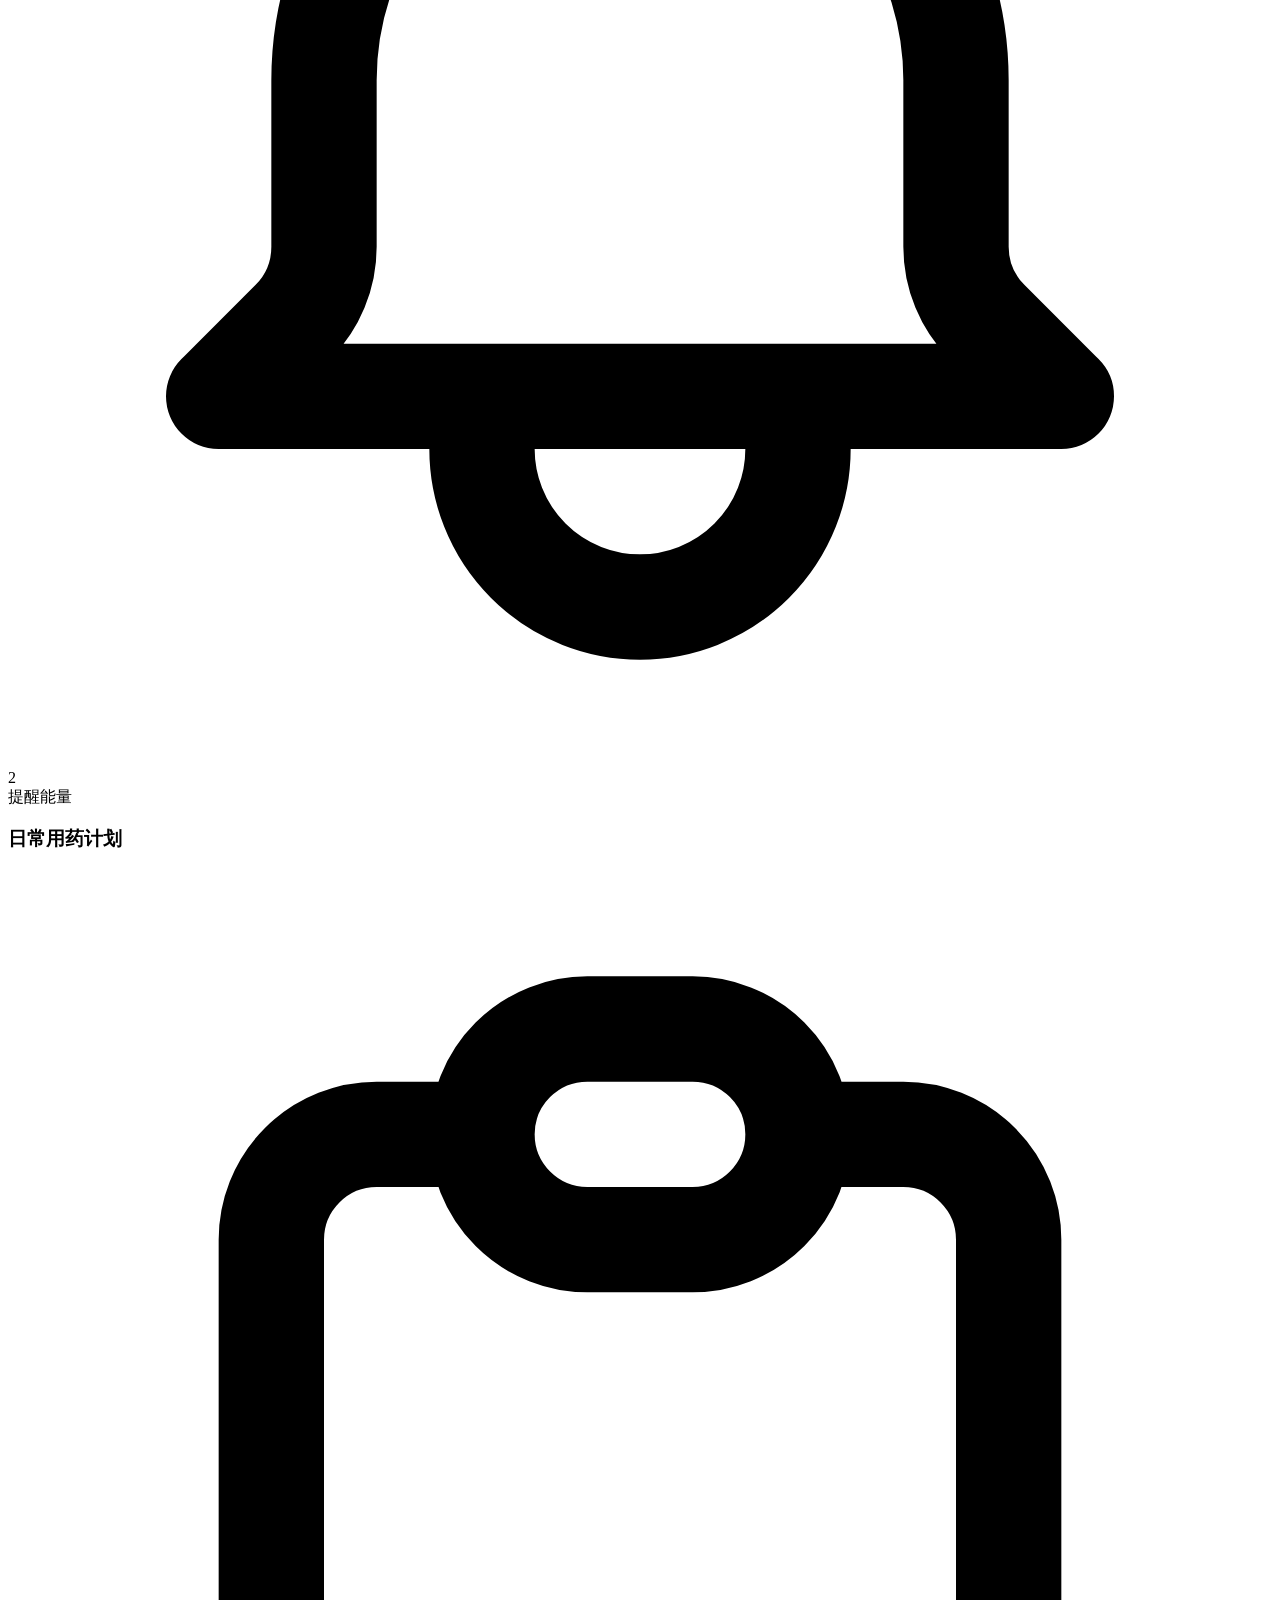
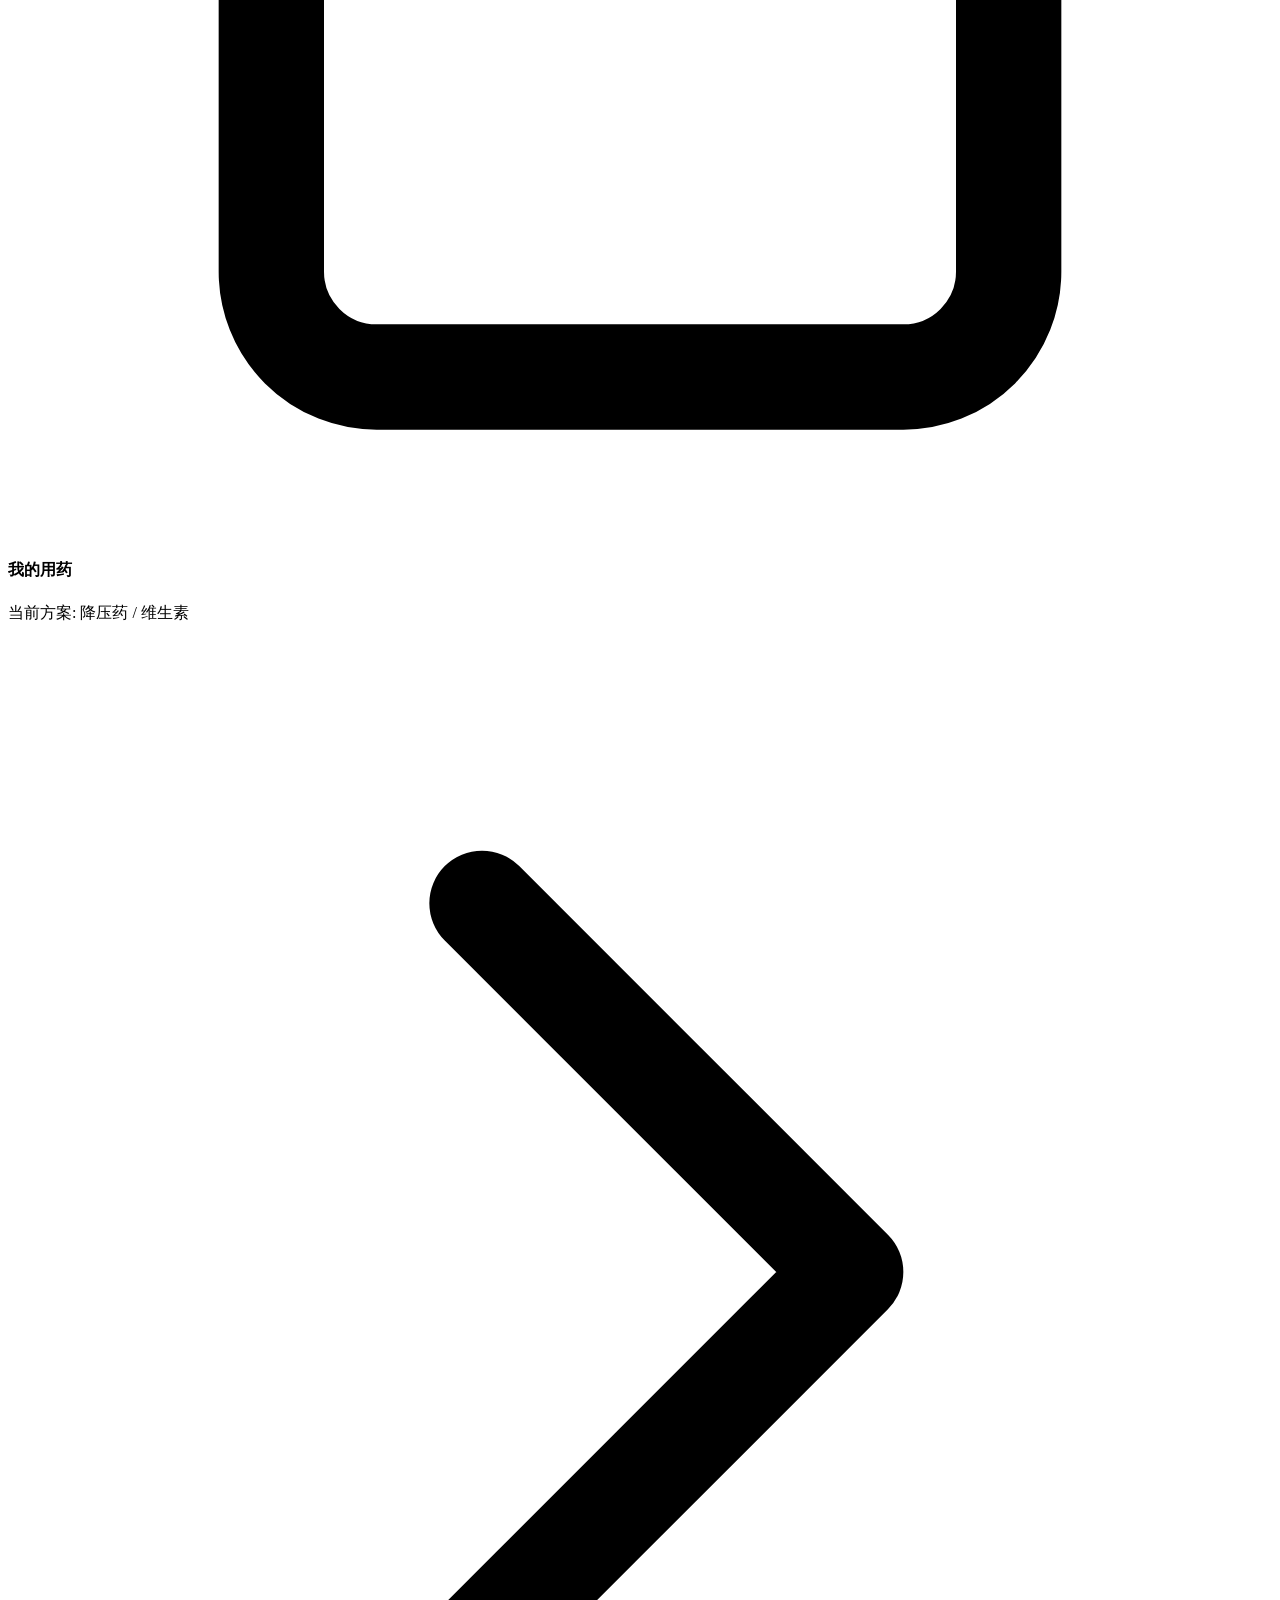
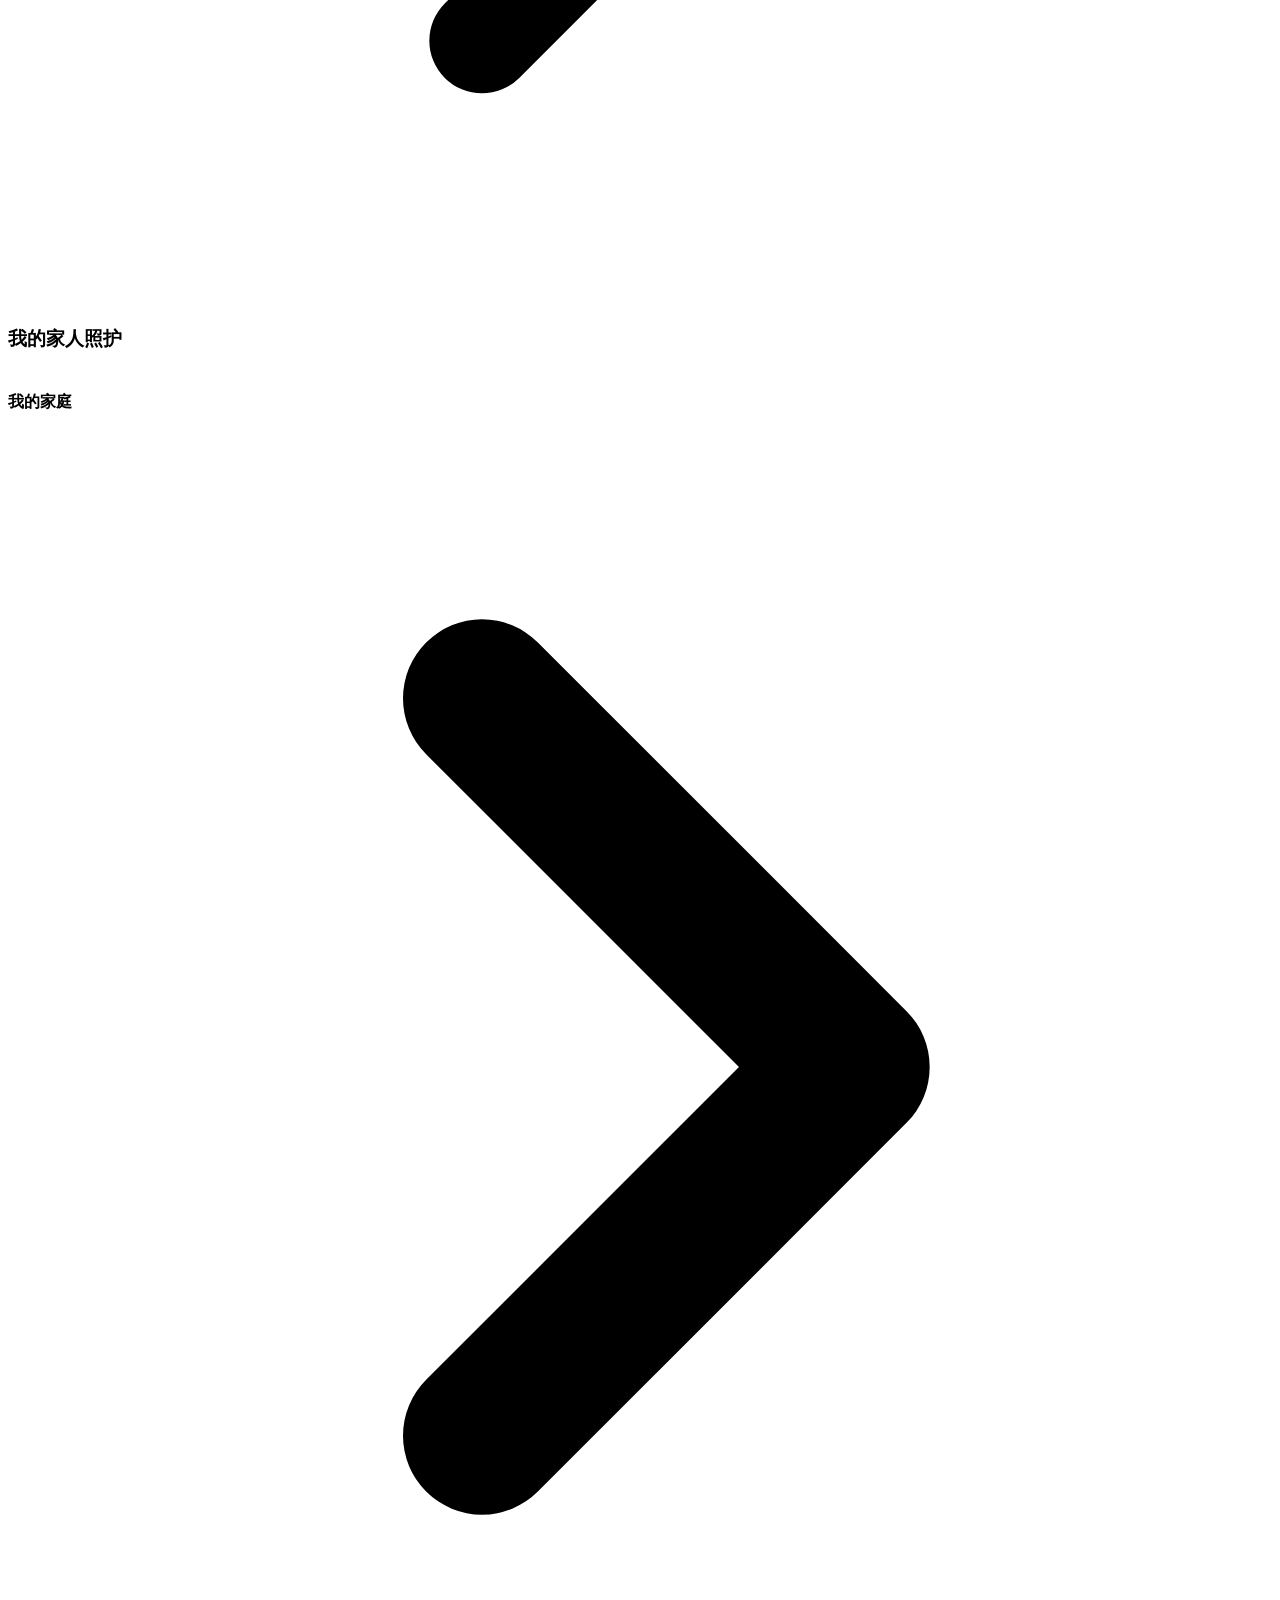
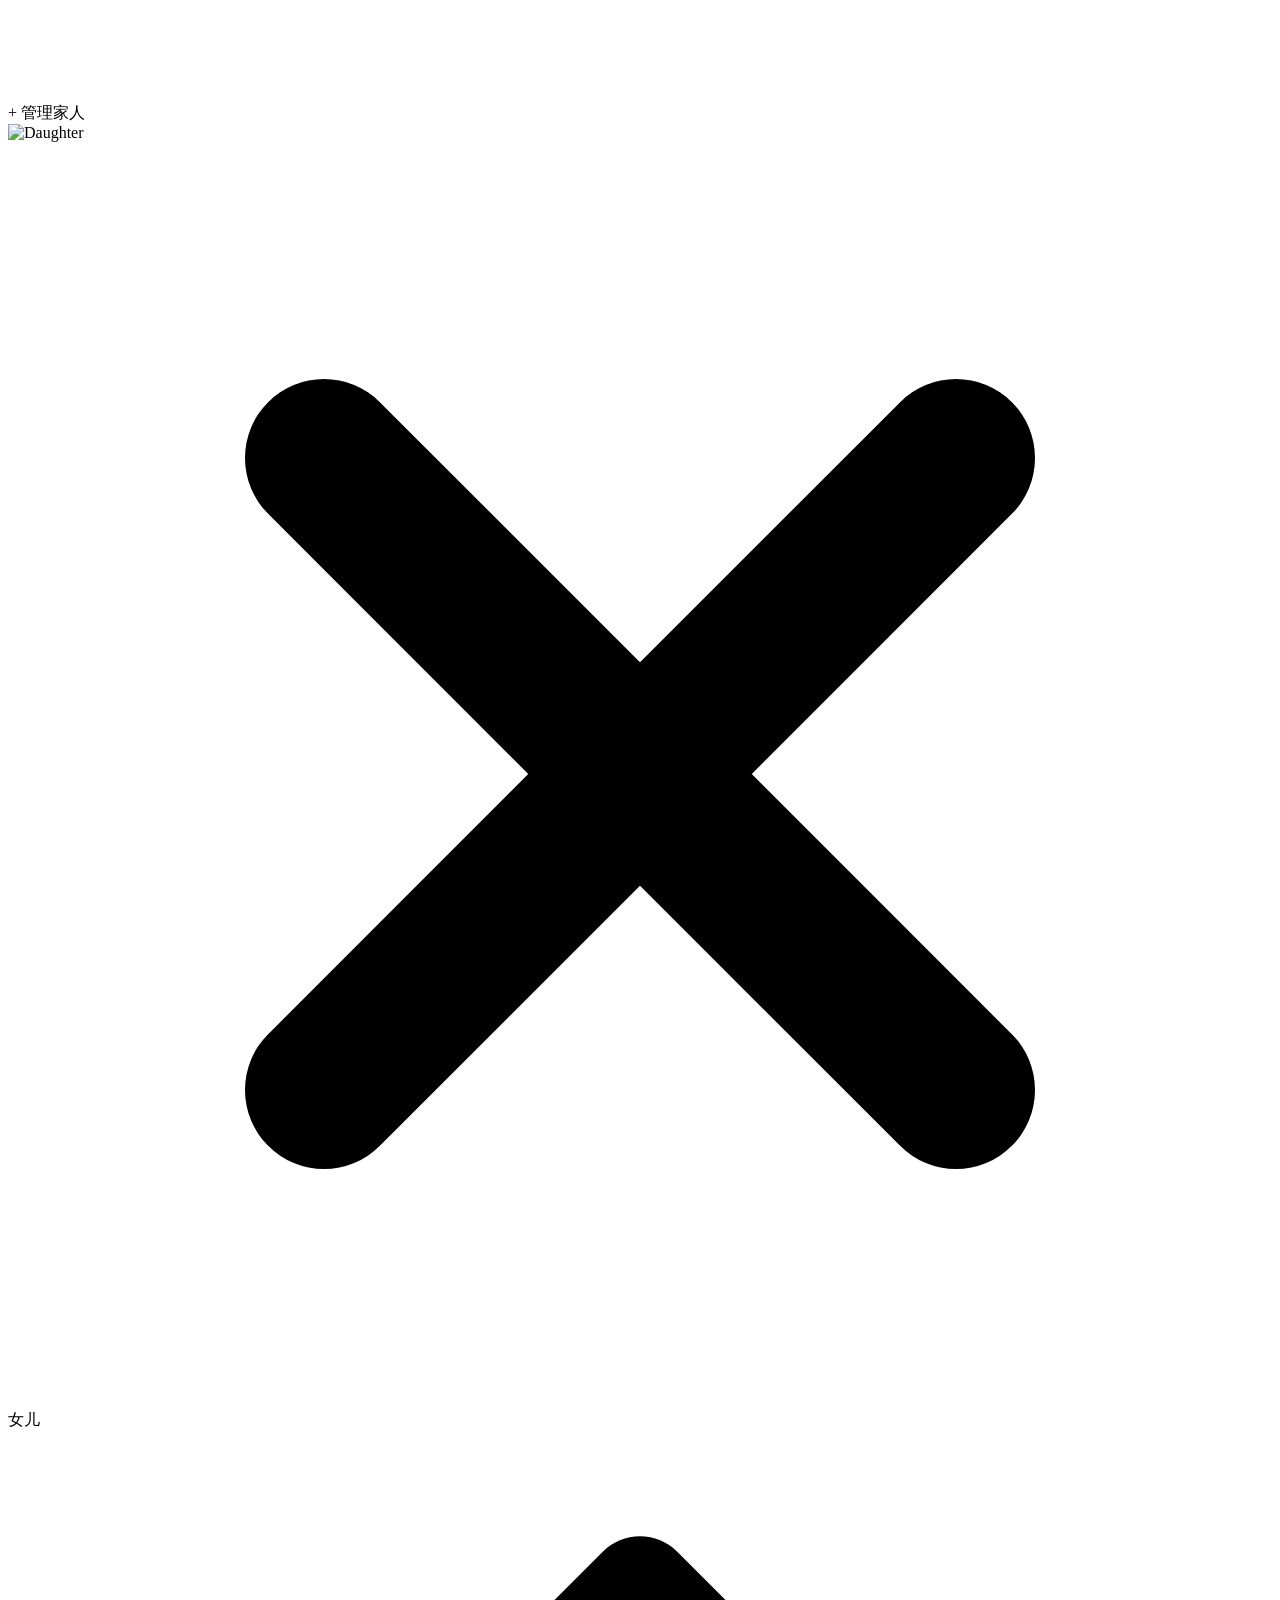
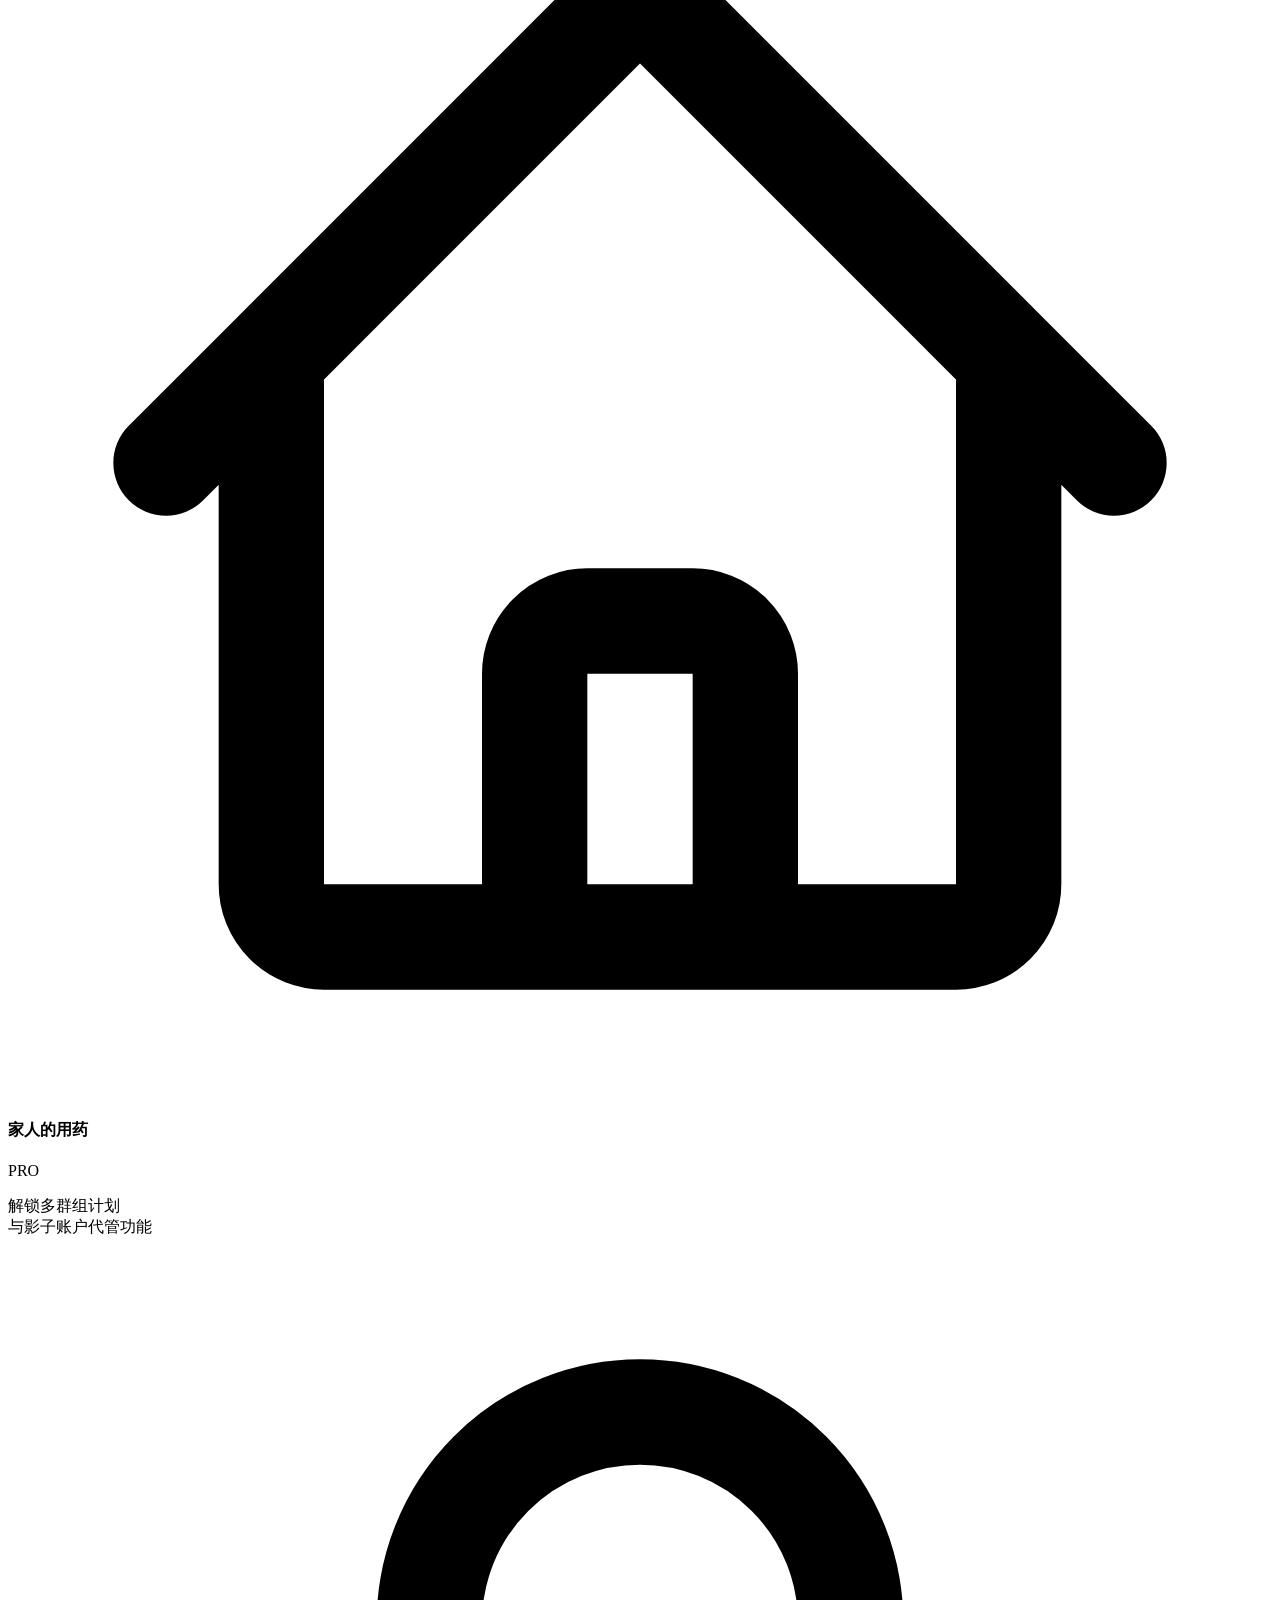
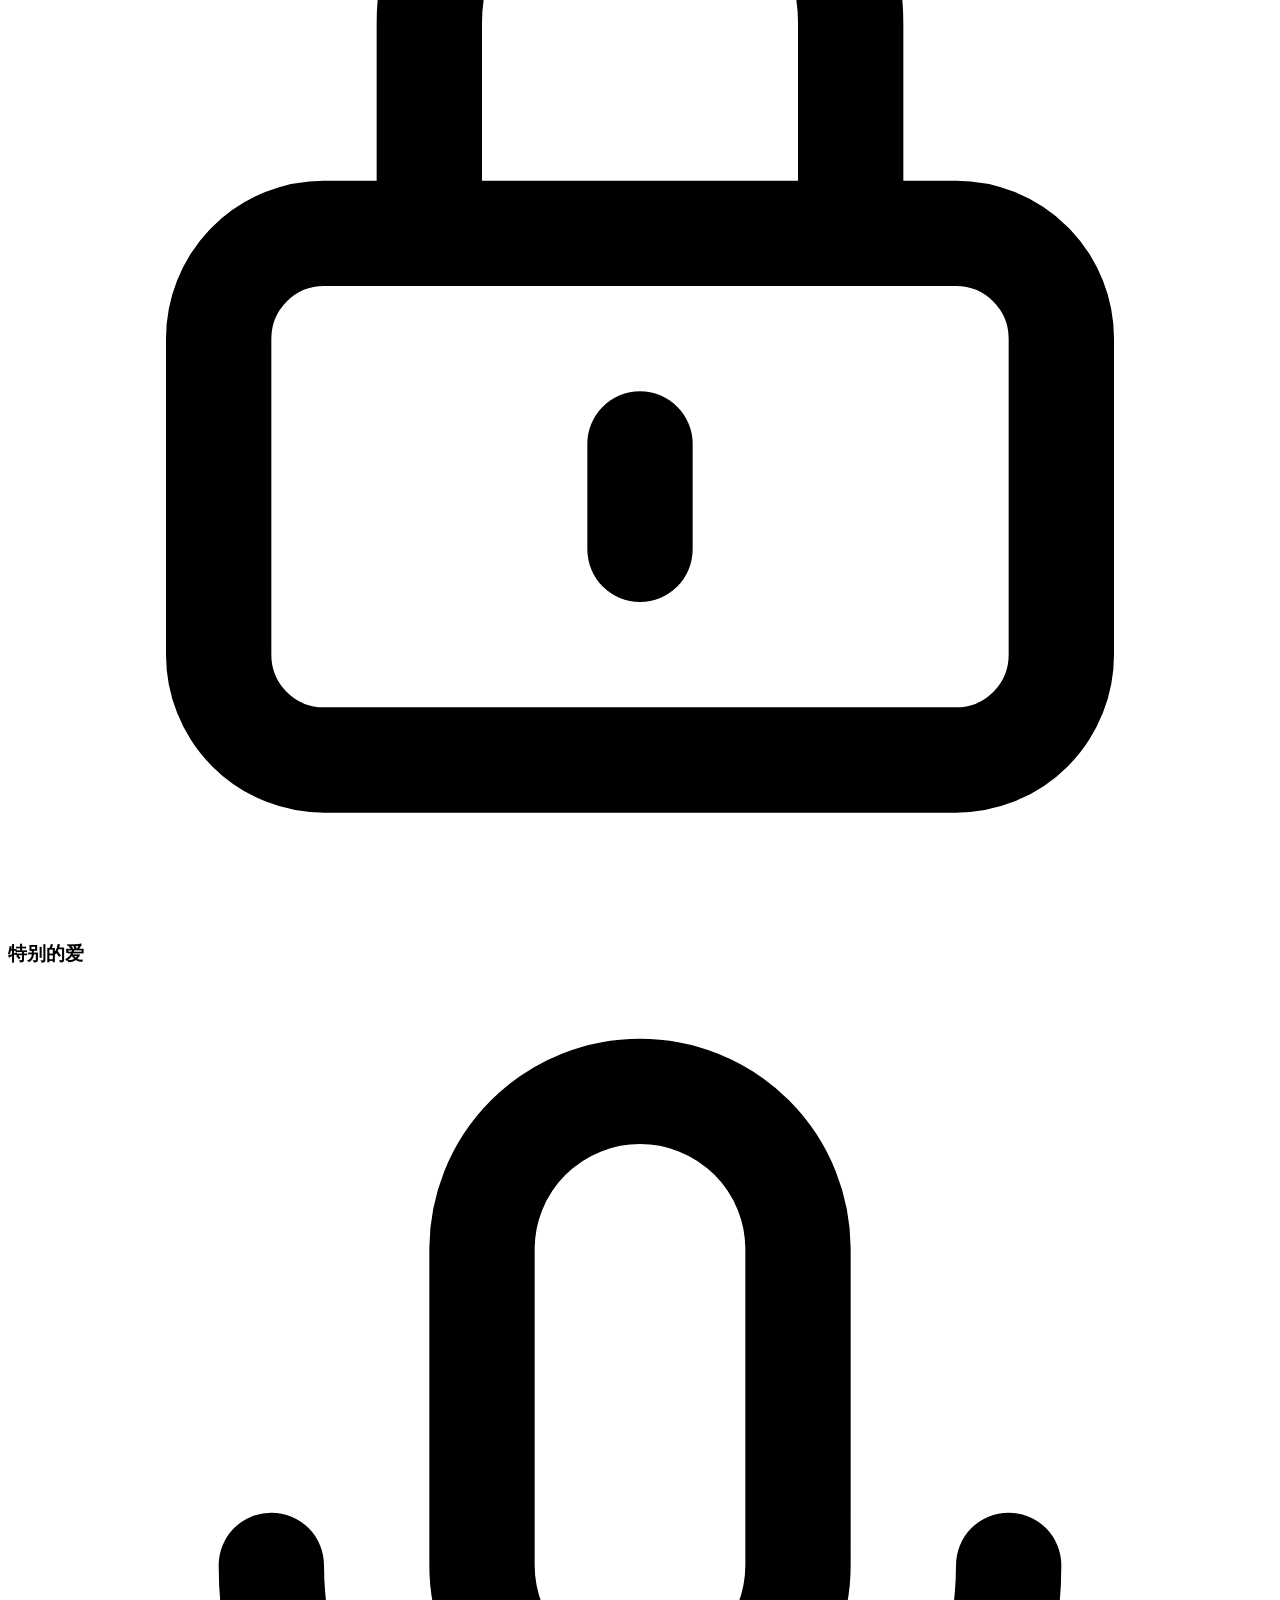
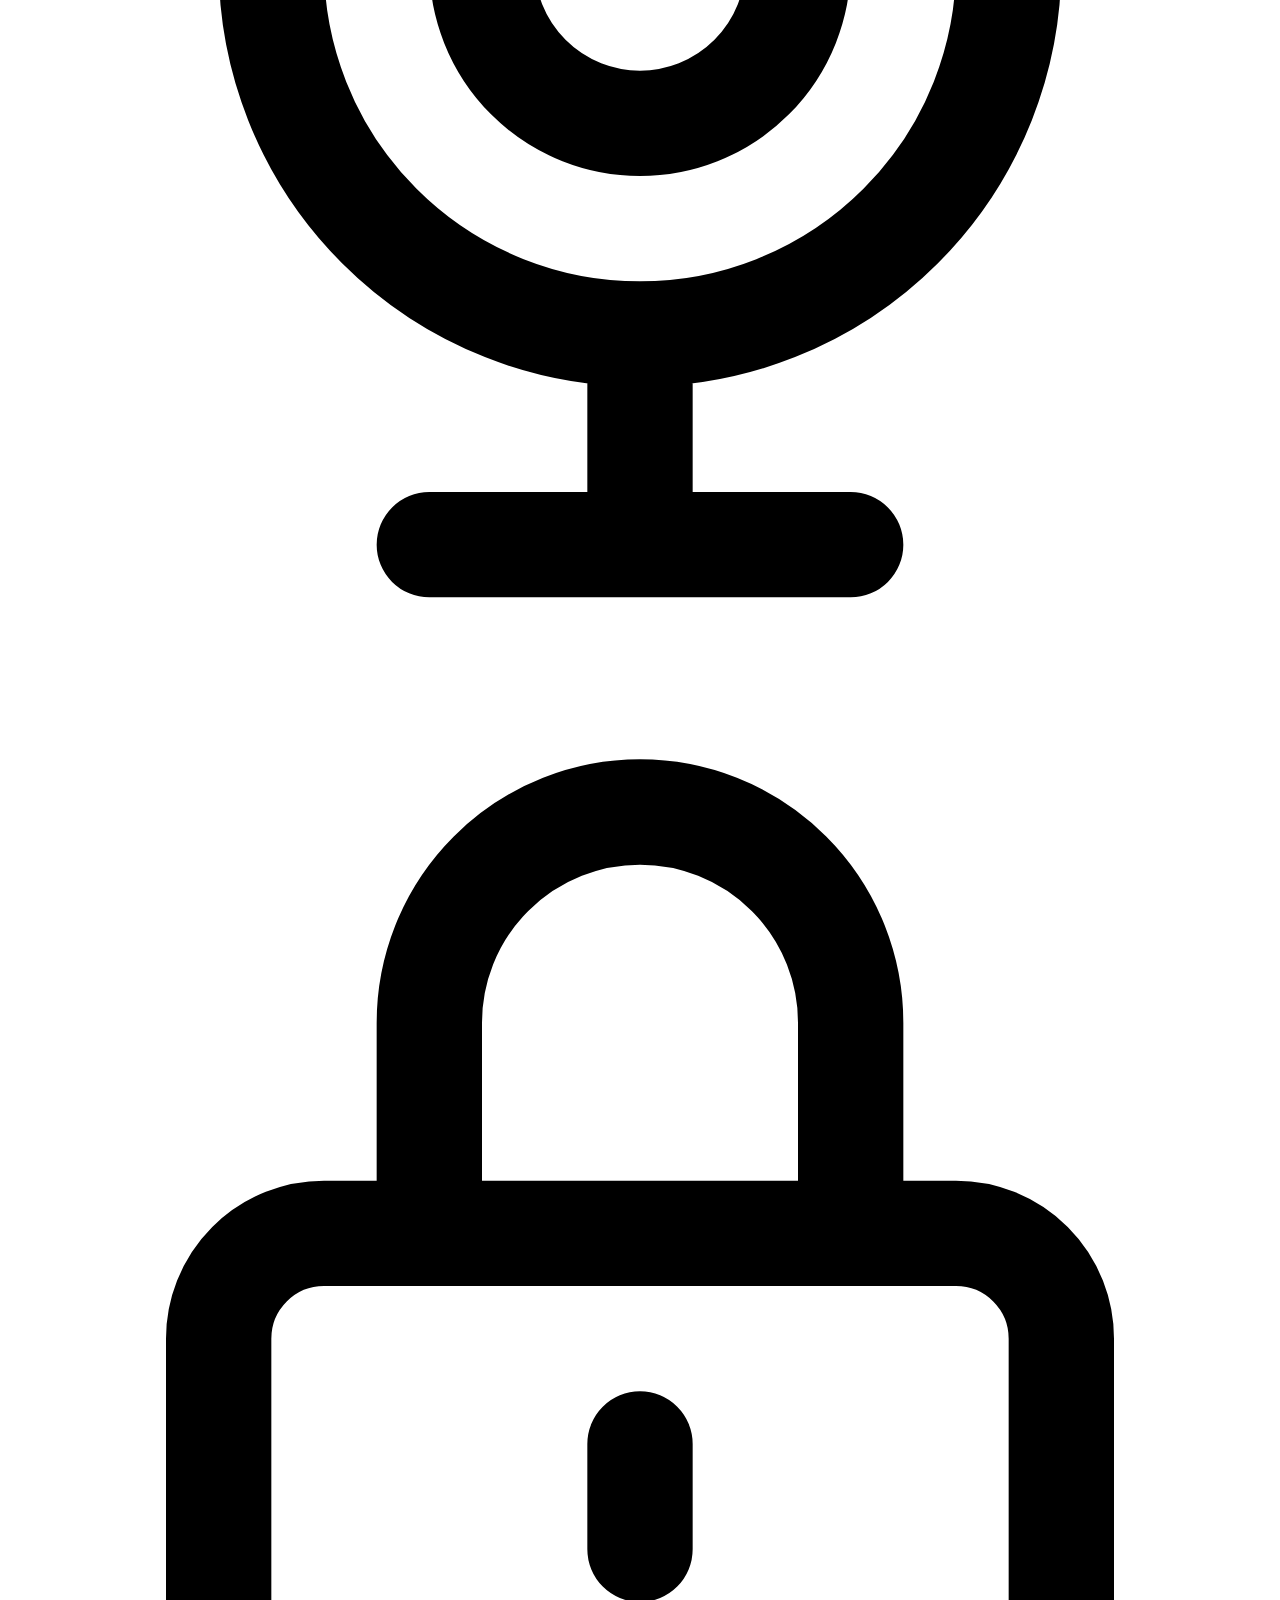
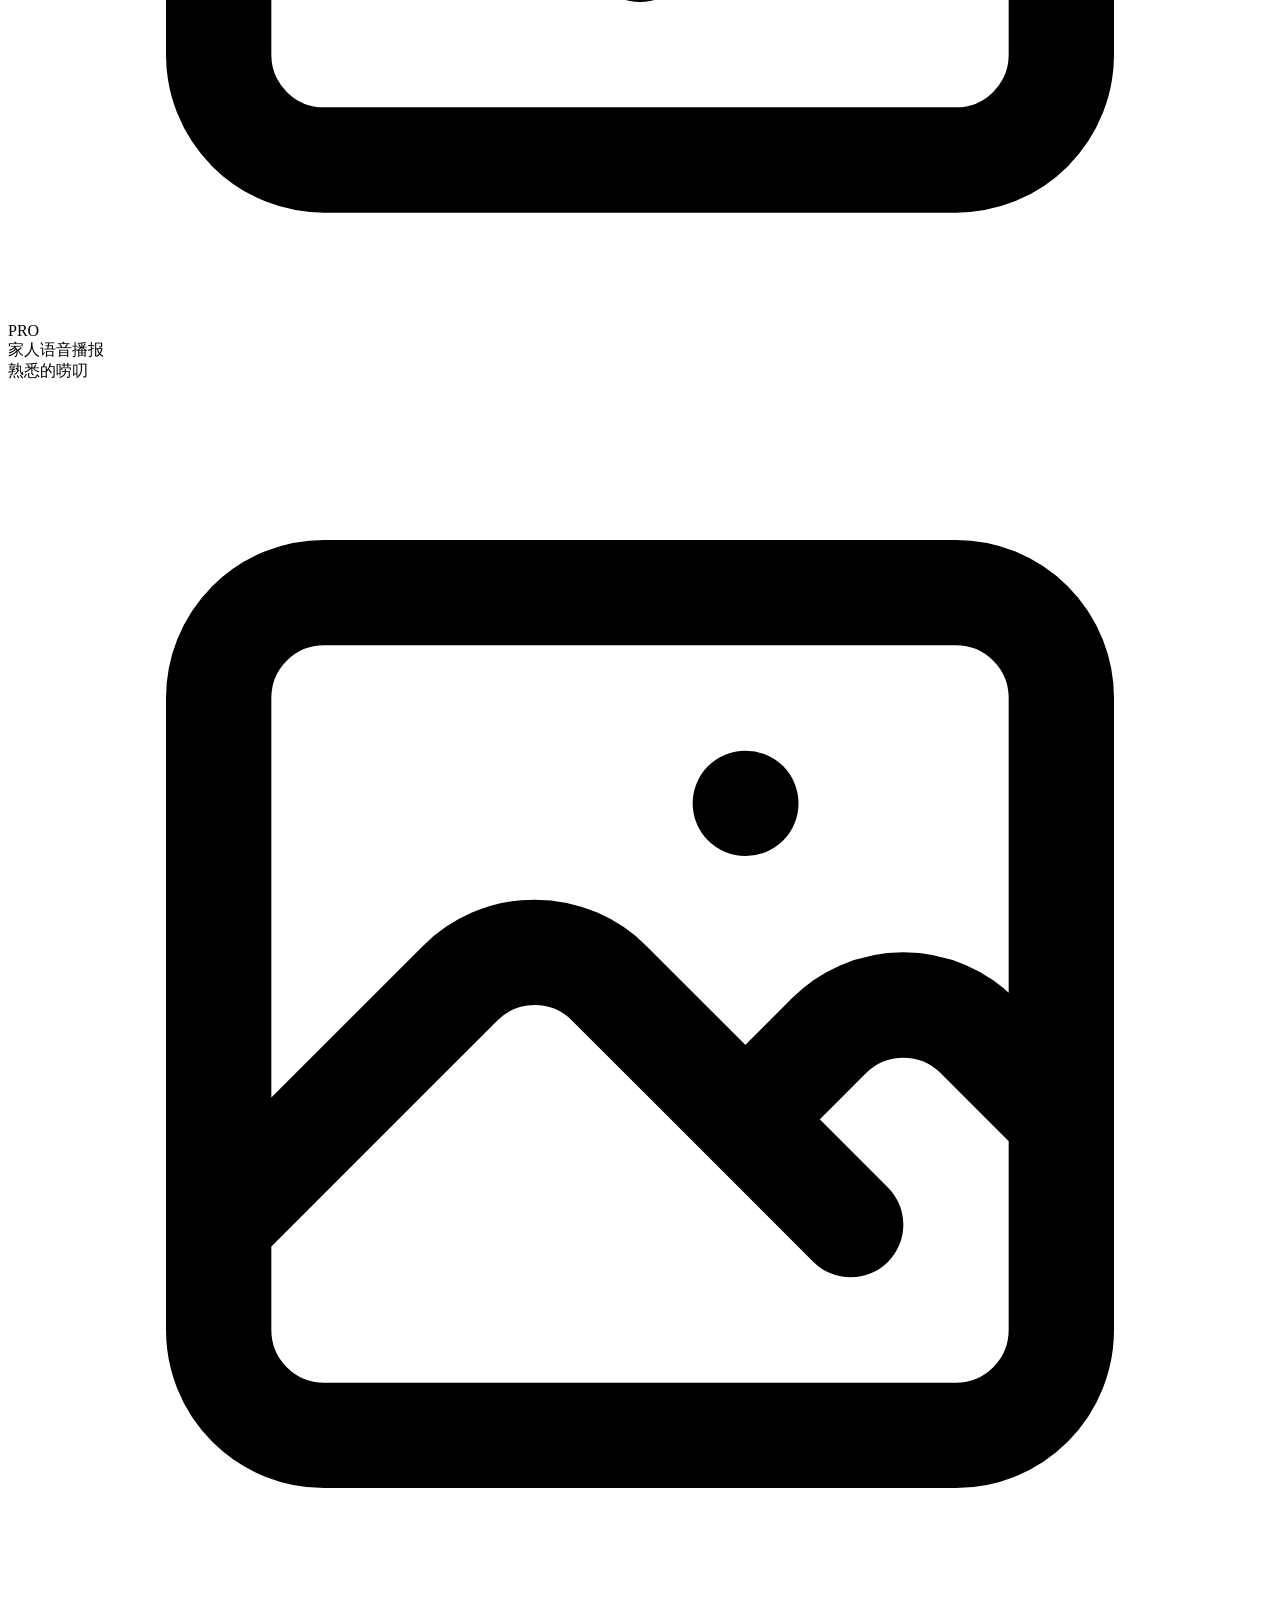
==== commit dab1c589: "1" ====
--- a/prototypes/daylily-daily/02-profile.html
+++ b/prototypes/daylily-daily/02-profile.html
@@ -118,10 +118,13 @@
         <h3 class="text-sm font-bold text-[#2D2926] px-1 mt-6">我的家人照护</h3>
 
         <!-- 常态免费：邀请家人监督我 -->
-        <div class="bg-white rounded-[24px] p-5 shadow-brand-sm active-overlay space-y-3">
+        <div class="bg-white rounded-[24px] p-5 shadow-brand-sm active-overlay space-y-3 cursor-pointer" onclick="window.location.href='09-family-management.html'">
           <div class="flex items-center justify-between">
-            <h4 class="text-[13px] font-bold text-[#2D2926]">随时照看我的人</h4>
-            <span class="text-[11px] text-brand-primary font-bold bg-brand-primary/10 px-2 py-0.5 rounded-full cursor-pointer">+ 邀请微信亲友</span>
+            <div class="flex items-center space-x-1.5">
+               <h4 class="text-[13px] font-bold text-[#2D2926]">我的家庭</h4>
+               <svg class="w-3.5 h-3.5 text-neutral-300" fill="none" stroke="currentColor" viewBox="0 0 24 24"><path stroke-linecap="round" stroke-linejoin="round" stroke-width="3" d="M9 5l7 7-7 7"></path></svg>
+            </div>
+            <span class="text-[11px] text-brand-primary font-bold bg-brand-primary/10 px-2 py-0.5 rounded-full">+ 管理家人</span>
           </div>
           <div class="flex items-center space-x-3 pt-1">
              <!-- Family Member 1 -->
@@ -136,7 +139,7 @@
         </div>
 
         <!-- PRO 功能：创建照护组 / 管理他人计划 -->
-        <div class="relative bg-gradient-to-br from-[#1C1A19] to-[#2D2926] rounded-[24px] p-5 shadow-brand-md overflow-hidden active-overlay cursor-pointer mt-3">
+        <div class="relative bg-gradient-to-br from-[#1C1A19] to-[#2D2926] rounded-[24px] p-5 shadow-brand-md overflow-hidden active-overlay cursor-pointer mt-3" onclick="window.location.href='10-family-groups-list.html'">
           <div class="absolute inset-0 pro-shimmer pointer-events-none"></div>
           <div class="relative z-10 flex items-center justify-between">
             <div class="flex items-center">
@@ -199,7 +202,14 @@
                <span class="text-[13px] font-bold text-[#2D2926]">防打扰设置</span>
                <svg class="w-4 h-4 text-neutral-300" fill="none" stroke="currentColor" viewBox="0 0 24 24"><path stroke-linecap="round" stroke-linejoin="round" stroke-width="2" d="M9 5l7 7-7 7"></path></svg>
             </div>
-            <div class="py-4 flex justify-between items-center active-overlay cursor-pointer">
+            <div class="py-4 flex justify-between items-center active-overlay cursor-pointer" onclick="window.location.href='08-feature-voting.html'">
+               <div class="flex items-center space-x-2">
+                 <span class="text-[13px] font-bold text-[#2D2926]">功能许愿池</span>
+                 <span class="bg-brand-primary text-white text-[8px] font-bold px-1.5 py-0.5 rounded-full">投票</span>
+               </div>
+               <svg class="w-4 h-4 text-neutral-300" fill="none" stroke="currentColor" viewBox="0 0 24 24"><path stroke-linecap="round" stroke-linejoin="round" stroke-width="2" d="M9 5l7 7-7 7"></path></svg>
+            </div>
+            <div class="py-4 flex justify-between items-center active-overlay cursor-pointer" onclick="window.location.href='07-help-feedback.html'">
                <span class="text-[13px] font-bold text-[#2D2926]">使用帮助与反馈</span>
                <svg class="w-4 h-4 text-neutral-300" fill="none" stroke="currentColor" viewBox="0 0 24 24"><path stroke-linecap="round" stroke-linejoin="round" stroke-width="2" d="M9 5l7 7-7 7"></path></svg>
             </div>
